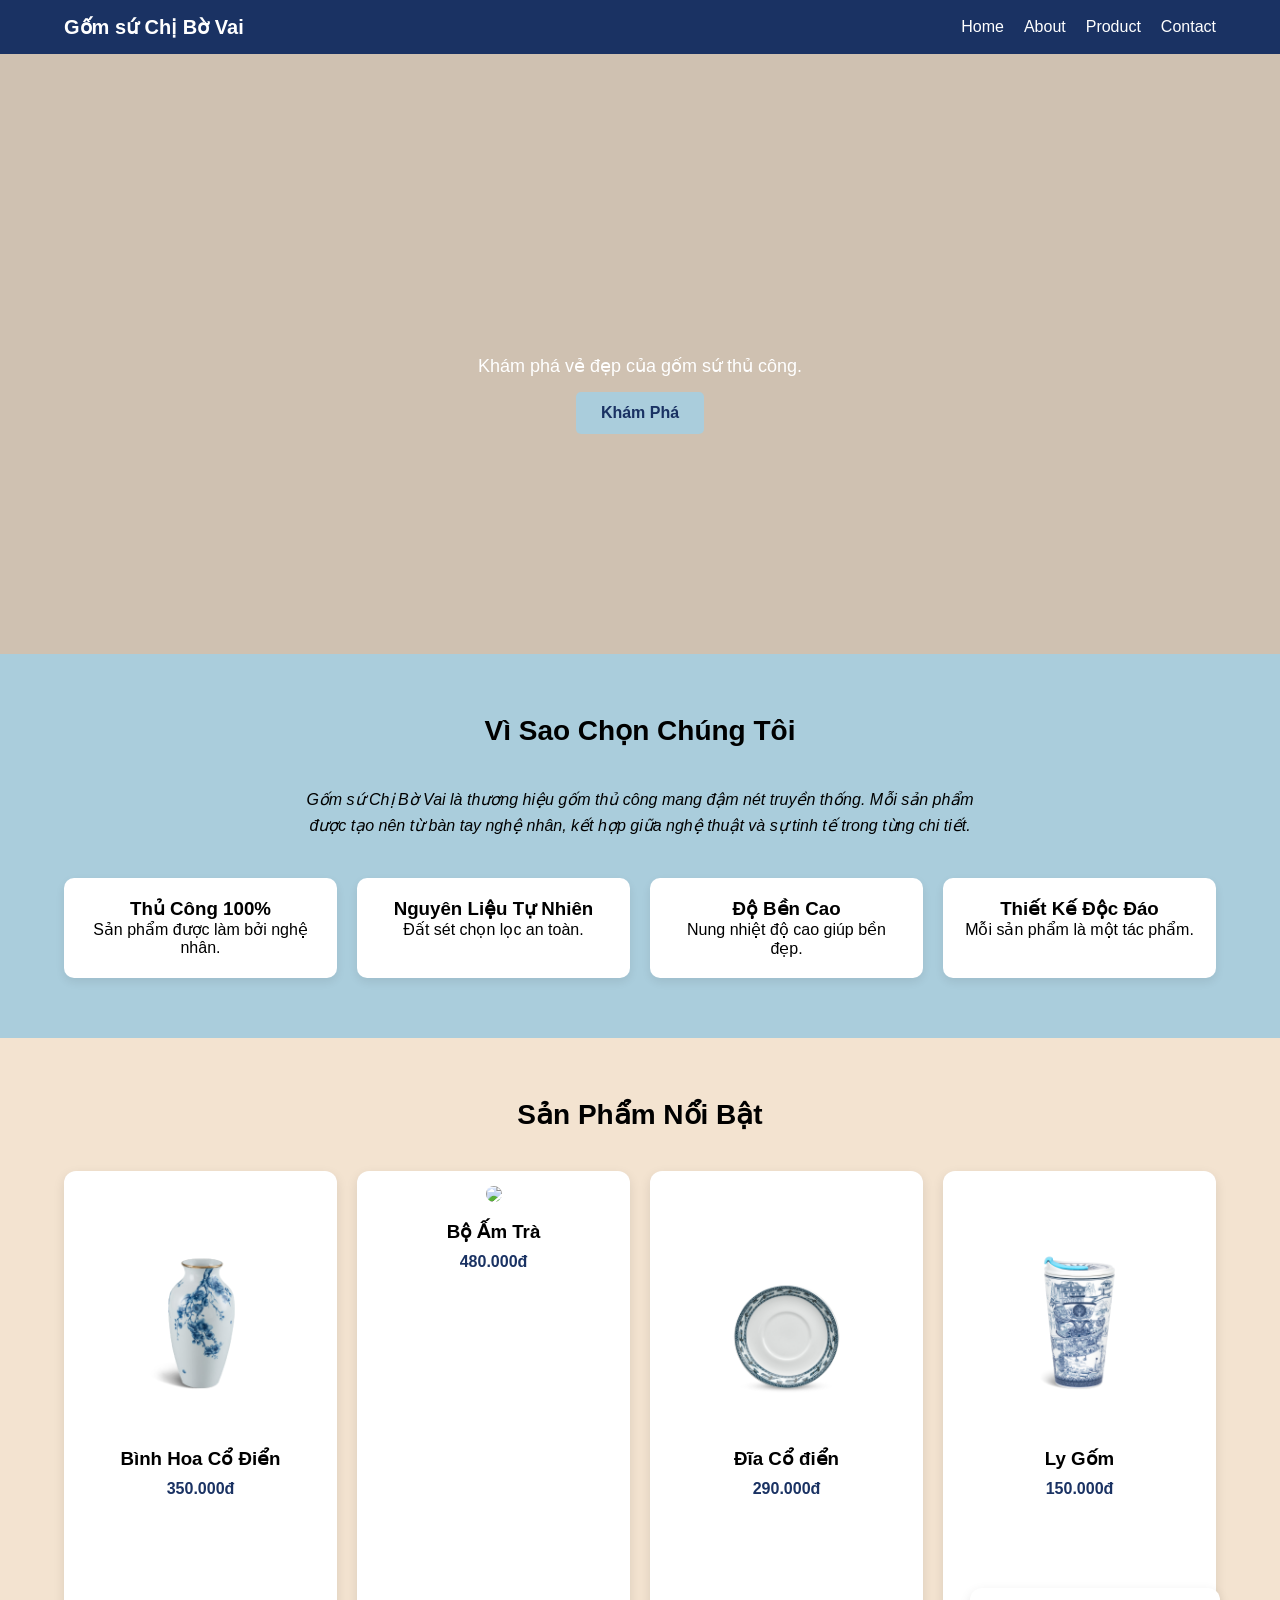
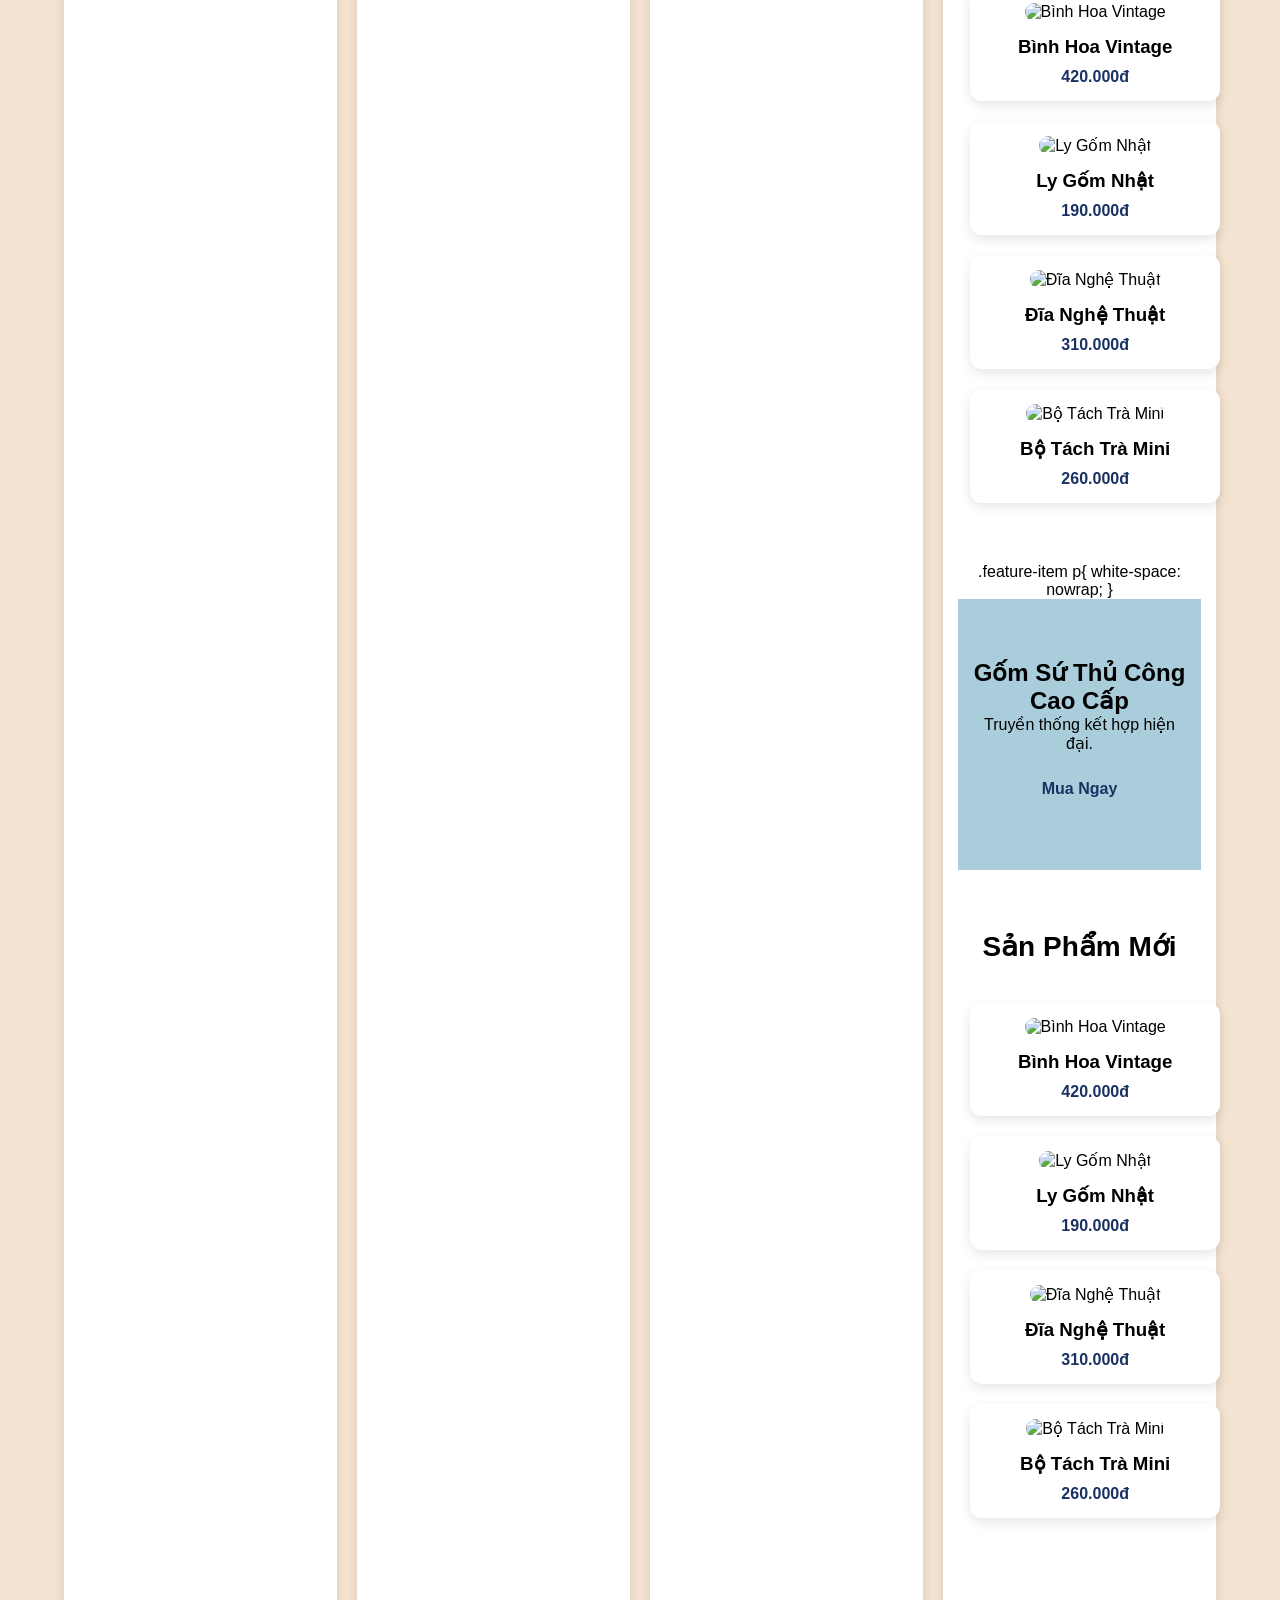
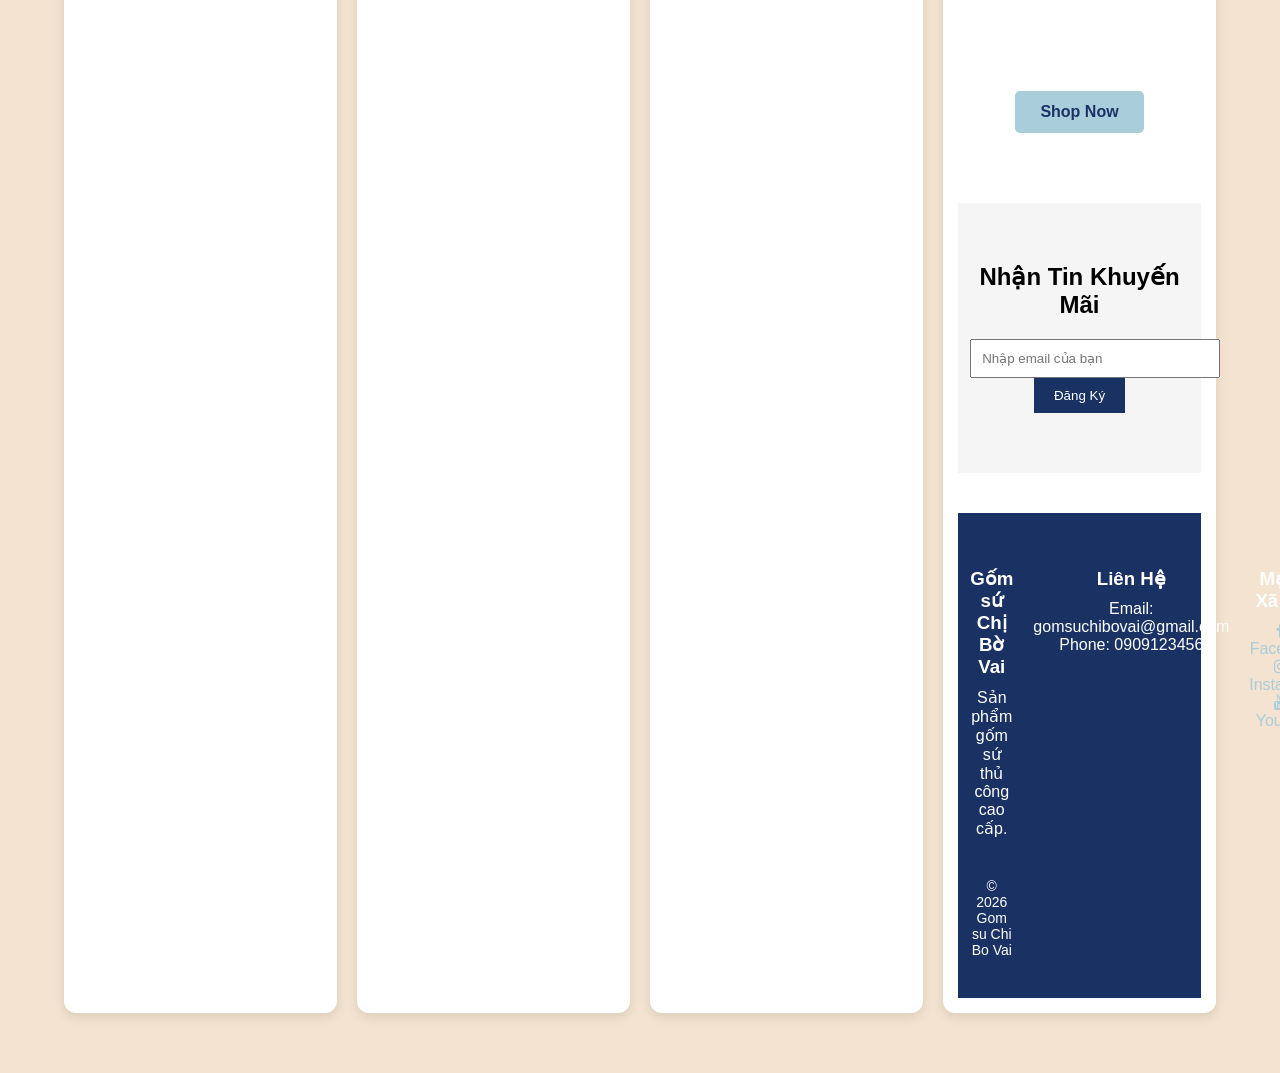
==== index.html @ f12bf24d "Update index.html" ====
<!DOCTYPE html>
<html lang="vi">
<head>
<meta charset="UTF-8">
<meta name="viewport" content="width=device-width, initial-scale=1.0">
<title>Gốm sứ Chị Bờ Vai</title>
<link rel="stylesheet" href="style.css">
<link rel="stylesheet" href="https://cdnjs.cloudflare.com/ajax/libs/font-awesome/4.7.0/css/font-awesome.min.css">
</head>

  
<body>
<header class="site-header">
  <div class="site-container">
    <div class="site-logo">Gốm sứ Chị Bờ Vai</div>

    <nav class="site-nav">
      <ul>
        <li><a href="#home">Home</a></li>
        <li><a href="#about">About</a></li>
        <li><a href="#product">Product</a></li>
        <li><a href="#contact">Contact</a></li>
      </ul>
    </nav>
  </div>
</header>


  
<section class="site-hero" id="home">
  <div class="hero-content">
    <p>Khám phá vẻ đẹp của gốm sứ thủ công.</p>
    <a href="#product" class="site-btn">Khám Phá</a>
  </div>
</section>

<section class="site-feature" id="about">
  <div class="site-container">

    <h2 class="section-title">Vì Sao Chọn Chúng Tôi</h2>

    <p class="about-desc">
      <em>Gốm sứ Chị Bờ Vai là thương hiệu gốm thủ công mang đậm nét truyền thống.
      Mỗi sản phẩm được tạo nên từ bàn tay nghệ nhân, kết hợp giữa nghệ thuật
      và sự tinh tế trong từng chi tiết.</em>
    </p>

    <div class="feature-grid">

      <div class="feature-item">
        <h3>Thủ Công 100%</h3>
        <p>Sản phẩm được làm bởi nghệ nhân.</p>
      </div>

      <div class="feature-item">
        <h3>Nguyên Liệu Tự Nhiên</h3>
        <p>Đất sét chọn lọc an toàn.</p>
      </div>

      <div class="feature-item">
        <h3>Độ Bền Cao</h3>
        <p>Nung nhiệt độ cao giúp bền đẹp.</p>
      </div>

      <div class="feature-item">
        <h3>Thiết Kế Độc Đáo</h3>
        <p>Mỗi sản phẩm là một tác phẩm.</p>
      </div>

    </div>
  </div>
</section>


<section class="site-product" id="product">
  <div class="site-container">
    <h2 class="section-title">Sản Phẩm Nổi Bật</h2>

    <div class="product-grid"> 
        <div class="product-card"> 
            <img src="bình hoa.png"> 
            <h3>Bình Hoa Cổ Điển</h3> 
            <p class="price">350.000đ</p> 

        </div> <div class="product-card"> 
            <img src="bộ ấm trà.png"> 
            <h3>Bộ Ấm Trà</h3> 
            <p class="price">480.000đ</p> 

        </div> <div class="product-card"> 
            <img src="đĩa.png"> 
            <h3>Đĩa Cổ điển</h3> 
            <p class="price">290.000đ</p> 

        </div> <div class="product-card"> 
            <img src="ly.png"> 
            <h3>Ly Gốm</h3> 
            <p class="price">150.000đ</p> 
      
          <section class="site-product" id="product">
  <div class="site-container">
    <div class="product-grid">
        <div class="product-card">
  <img src="https://product.hstatic.net/200000532849/product/156_1_471f25ca9d2e495b9f1823903673c0fa_master.png" alt="Bình Hoa Vintage">
  <h3>Bình Hoa Vintage</h3>
  <p class="price">420.000đ</p>
</div>

<div class="product-card">
  <img src="https://product.hstatic.net/200000532849/product/bo-tra-08-l-dai-cac-ifp-chi-vang-2_01084624603-sm-01_eea6c786d09c40e4915c1b976e2f3526.png?v=1773411902733" alt="Ly Gốm Nhật">
  <h3>Ly Gốm Nhật</h3>
  <p class="price">190.000đ</p>
</div>

<div class="product-card">
  <img src="https://cdn.hstatic.net/products/200000532849/ca_to_quoc_minh_long_361ec9c787cd444586390c7d6415130d.png?v=1773411978831" alt="Đĩa Nghệ Thuật">
  <h3>Đĩa Nghệ Thuật</h3>
  <p class="price">310.000đ</p>
</div>

<div class="product-card">
  <img src="https://cdn.hstatic.net/products/200000532849/693074529l-sm-01_3c138024bdba4164add9cfba0bdfc8cb_d6af9db6bde64aab99347b2d54035f32.png?v=1773412001834" alt="Bộ Tách Trà Mini">
  <h3>Bộ Tách Trà Mini</h3>
  <p class="price">260.000đ</p>
</div>
</div>
</section>

.feature-item p{
white-space: nowrap;
}


<section class="site-banner">
  <div class="site-container">
    <h2>Gốm Sứ Thủ Công Cao Cấp</h2>
    <p>Truyền thống kết hợp hiện đại.</p>
    <a href="#product" class="site-btn">Mua Ngay</a>
  </div>
</section>


<section class="site-new-product">
  <div class="site-container">
    <h2 class="section-title">Sản Phẩm Mới</h2>

    <div class="product-grid">

     <div class="product-card">
  <img src="https://product.hstatic.net/200000532849/product/156_1_471f25ca9d2e495b9f1823903673c0fa_master.png" alt="Bình Hoa Vintage">
  <h3>Bình Hoa Vintage</h3>
  <p class="price">420.000đ</p>
</div>

<div class="product-card">
  <img src="https://product.hstatic.net/200000532849/product/bo-tra-08-l-dai-cac-ifp-chi-vang-2_01084624603-sm-01_eea6c786d09c40e4915c1b976e2f3526.png?v=1773411902733" alt="Ly Gốm Nhật">
  <h3>Ly Gốm Nhật</h3>
  <p class="price">190.000đ</p>
</div>

<div class="product-card">
  <img src="https://cdn.hstatic.net/products/200000532849/ca_to_quoc_minh_long_361ec9c787cd444586390c7d6415130d.png?v=1773411978831" alt="Đĩa Nghệ Thuật">
  <h3>Đĩa Nghệ Thuật</h3>
  <p class="price">310.000đ</p>
</div>

<div class="product-card">
  <img src="https://cdn.hstatic.net/products/200000532849/693074529l-sm-01_3c138024bdba4164add9cfba0bdfc8cb_d6af9db6bde64aab99347b2d54035f32.png?v=1773412001834" alt="Bộ Tách Trà Mini">
  <h3>Bộ Tách Trà Mini</h3>
  <p class="price">260.000đ</p>
</div>
  </div>
</section>


<section class="small-banner">
  <div class="site-container">
    <h2>Summer Sale 20%</h2>
    <a href="#product" class="site-btn">Shop Now</a>
  </div>
</section>


<section class="newsletter">
  <div class="site-container">
    <h2>Nhận Tin Khuyến Mãi</h2>

    <form class="newsletter-form">
      <input type="email" placeholder="Nhập email của bạn">
      <button type="submit">Đăng Ký</button>
    </form>

  </div>
</section>


<footer class="site-footer" id="contact">

  <div class="site-container footer-grid">

    <div>
      <h3>Gốm sứ Chị Bờ Vai</h3>
      <p>Sản phẩm gốm sứ thủ công cao cấp.</p>
    </div>

    <div>
      <h3>Liên Hệ</h3>
      <p>Email: gomsuchibovai@gmail.com</p>
      <p>Phone: 0909123456</p>
    </div>

   <div>
  <h3>Mạng Xã Hội</h3>

  <p>
    <a href="https://facebook.com" target="_blank">
      <i class="fa fa-facebook"></i> Facebook
    </a>
  </p>

  <p>
    <a href="https://instagram.com" target="_blank">
      <i class="fa fa-instagram"></i> Instagram
    </a>
  </p>

  <p>
    <a href="https://youtube.com" target="_blank">
      <i class="fa fa-youtube"></i> Youtube
    </a>
  </p>

</div>
 <p class="copyright">
    © 2026 Gom su Chi Bo Vai
  </p>
  </div>


</footer>

</body>
</html>
---- style.css ----
*{
margin:0;
padding:0;
box-sizing:border-box;
font-family:Arial;
}

html{
scroll-behavior:smooth;
}

body{
background:#F3E3D0;
}

.site-container{
width:90%;
max-width:1200px;
margin:auto;
}

.site-header{
background:#1A3263;
color:white;
padding:15px 0;

position:sticky;
top:0;
z-index:1000;
width:100%;
}

.site-header .site-container{
display:flex;
justify-content:space-between;
align-items:center;
}

.site-container{
width:90%;
max-width:1200px;
margin:auto;
}

.site-logo{
font-size:20px;
font-weight:bold;
}

.site-nav ul{
list-style:none;
display:flex;
gap:20px;
}

.site-nav a{
color:white;
text-decoration:none;
transition:0.3s;
}

.site-nav a:hover{
color:#AACDDC;
}

.site-hero{
background-image: url("background.png");
background-size: cover;
background-position: center;
background-repeat: no-repeat;

min-height: 600px;

display:flex;
align-items:center;
justify-content:center;

position:relative;
text-align:center;
}

.hero-content{
max-width:2000px;
}

.hero-content{
position:relative;
z-index:2;

margin:auto;
color:white;

display:flex; 
flex-direction:column;
align-items:center;
justify-content:center;
}

.hero-content p{
font-size:18px;
margin-top:80px;
}

.site-hero::before{
content:"";
position:absolute;
top:0;
left:0;
width:100%;
height:100%;
background:rgba(0,0,0,0.15);
}

.site-btn{
display:inline-block;
padding:12px 25px;
background:#AACDDC;
color:#1A3263;
border-radius:5px;
text-decoration:none;
font-weight:bold;
margin-top:15px;
}

.site-btn:hover{
background:#1A3263;
color:white;
}

.section-title{
text-align:center;
margin-bottom:40px;
font-size:28px;
}

.about-desc{
max-width:700px;
margin:0 auto 40px;
text-align:center;
line-height:1.6;
}

.site-feature{
padding:60px 0;
background:#AACDDC;
}

.feature-grid{
display:grid;
grid-template-columns:repeat(auto-fit,minmax(220px,1fr));
gap:20px;
}

.feature-item{
background:white;
padding:20px;
border-radius:10px;
box-shadow:0 4px 10px rgba(0,0,0,0.08);
text-align:center;
}

.site-product,
.site-new-product{
padding:60px 0;
text-align:center;
}

.product-grid{
display:grid;
grid-template-columns:repeat(auto-fit,minmax(250px,1fr));
gap:20px;
margin-top:30px;
}

.product-card{
background:white;
padding:15px;
border-radius:12px;
box-shadow:0 4px 12px rgba(0,0,0,0.1);
transition:0.3s;
}

.product-card:hover{
transform:translateY(-5px);
}

.product-card img{
width:100%;
border-radius:10px;
}

.product-card h3{
margin:15px 0 10px;
}

.price{
color:#1A3263;
font-weight:bold;
}

.site-banner{
background:#AACDDC;
text-align:center;
padding:60px 0;
}

.small-banner{
background:url("https://images.unsplash.com/photo-1600585154340-be6161a56a0c") center/cover no-repeat;
color:white;
text-align:center;
padding:70px 0;
}

.newsletter{
padding:60px 0;
text-align:center;
background:#f5f5f5;
}

.newsletter-form{
margin-top:20px;
}

.newsletter-form input{
padding:10px;
width:250px;
}

.newsletter-form button{
padding:10px 20px;
background:#1A3263;
color:white;
border:none;
}

.site-footer{
background:#1A3263;
color:white;
padding:40px 0;
margin-top:40px;
}

.footer-grid{
display:grid;
grid-template-columns:repeat(3,1fr);
gap:20px;
}

.site-footer a{
color:#AACDDC;
text-decoration:none;
}

.copyright{
text-align:center;
margin-top:20px;
font-size:14px;
}

@media (max-width:768px){

.site-header .site-container{
flex-direction:column;
gap:10px;
}

.site-nav ul{
flex-direction:column;
align-items:center;
}

.feature-grid{
grid-template-columns:1fr;
}

.product-grid{
grid-template-columns:1fr;
}

.footer-grid{
grid-template-columns:1fr;
text-align:center;
}

.newsletter-form input{
width:100%;
margin-bottom:10px;
}

}

.site-footer i{
margin-right:8px;
}

.site-footer a{
color:#AACDDC;
text-decoration:none;
}

.site-footer a:hover{
color:white;
}
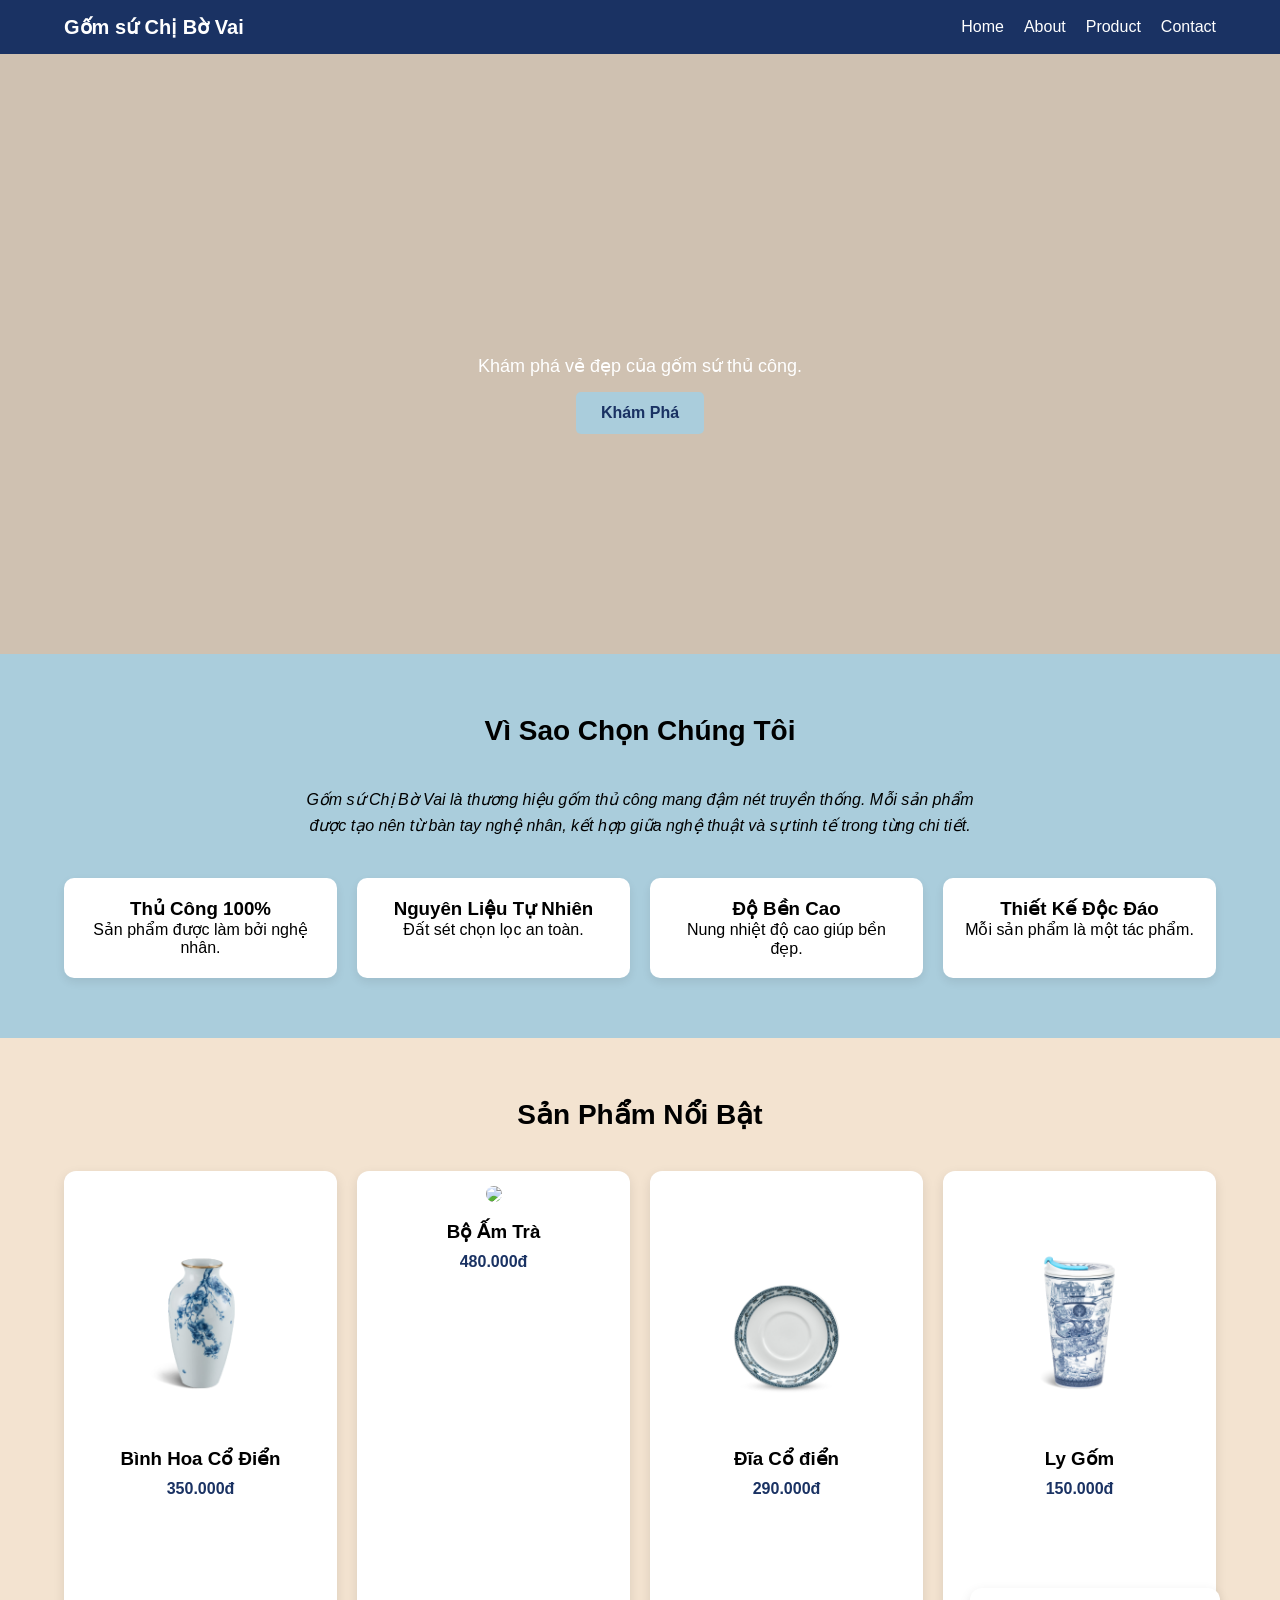
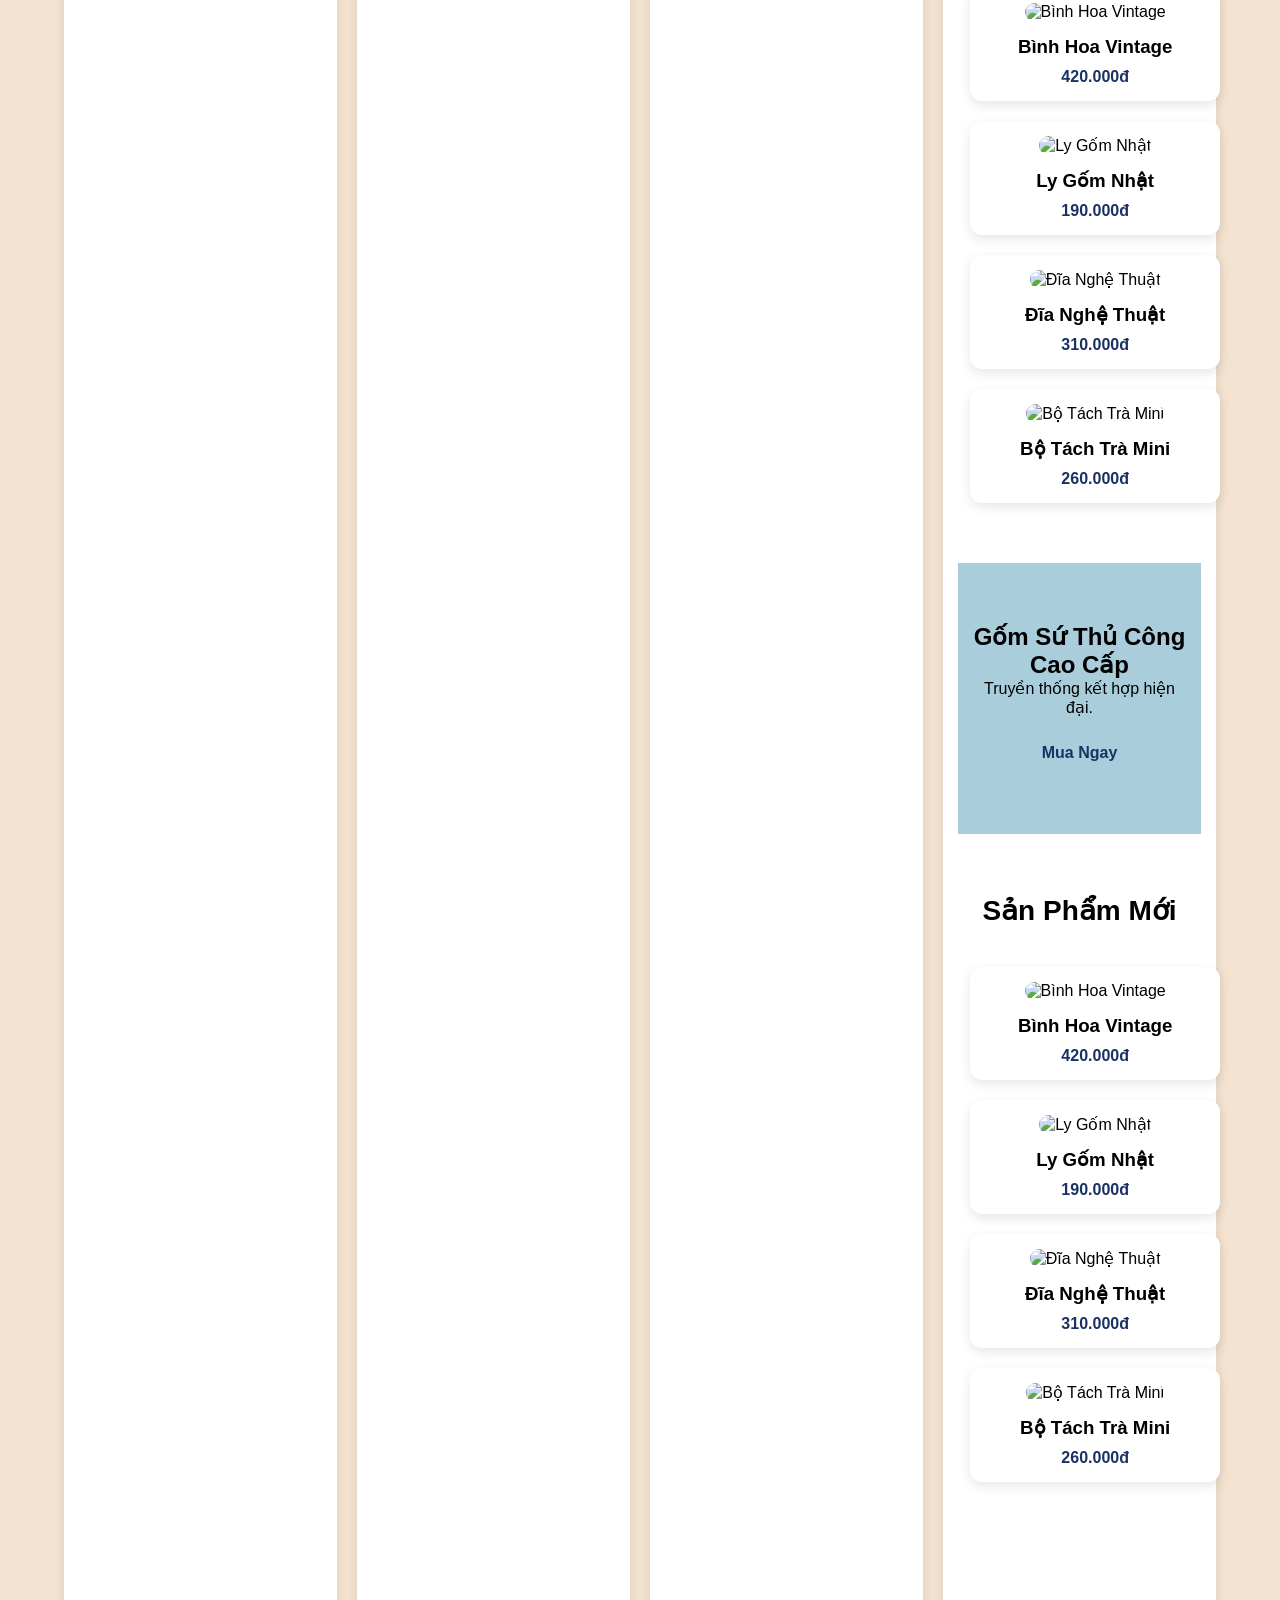
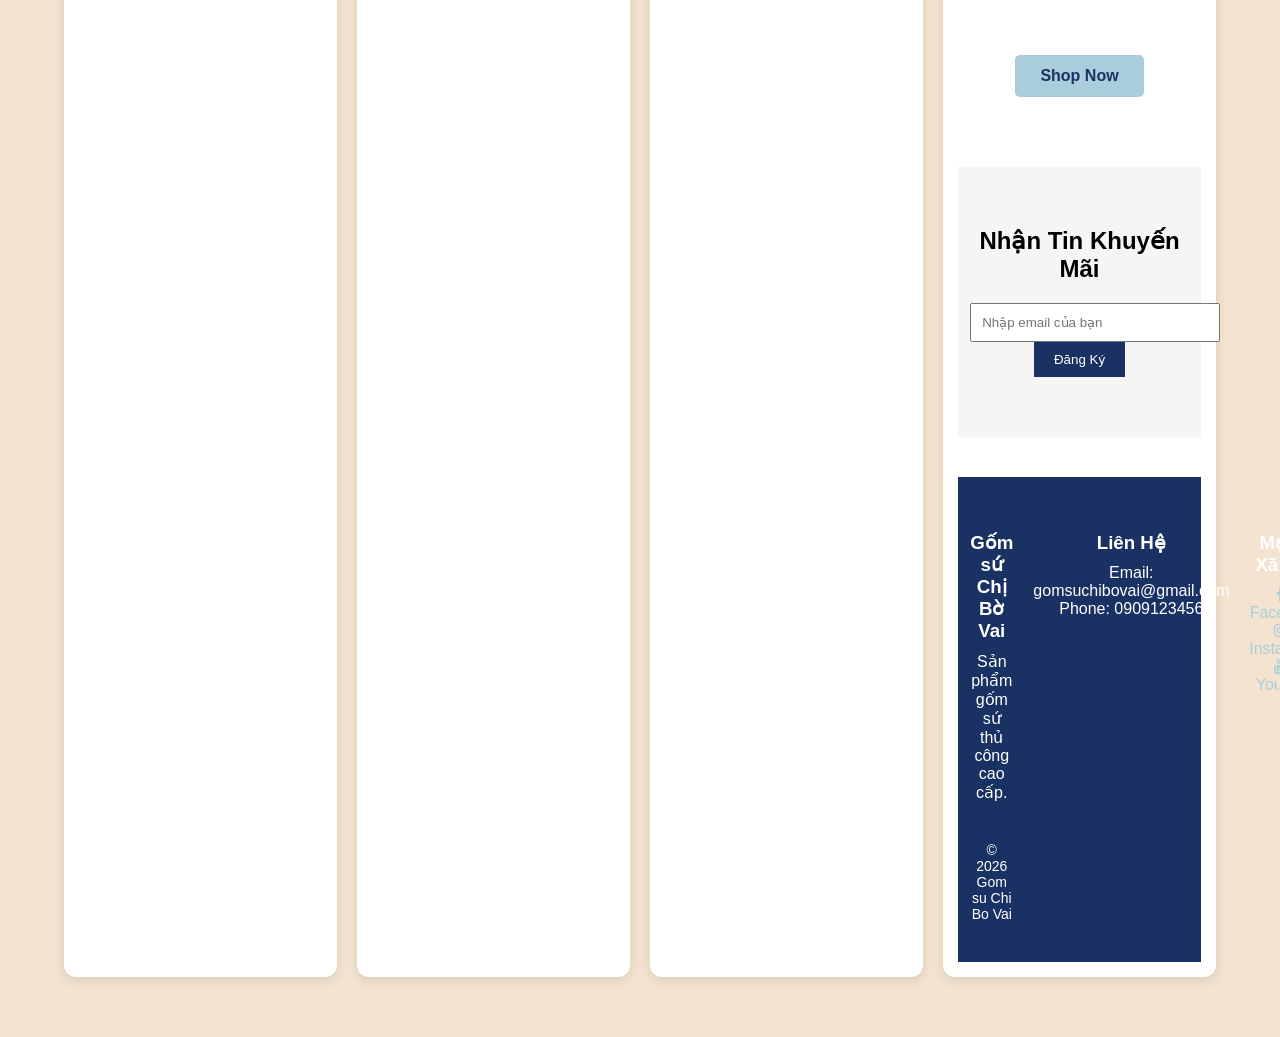
==== commit b27565a3: "Update index.html" ====
--- a/index.html
+++ b/index.html
@@ -126,10 +126,6 @@
 </div>
 </section>
 
-.feature-item p{
-white-space: nowrap;
-}
-
 
 <section class="site-banner">
   <div class="site-container">
@@ -263,3 +259,4 @@
 
 
 
+
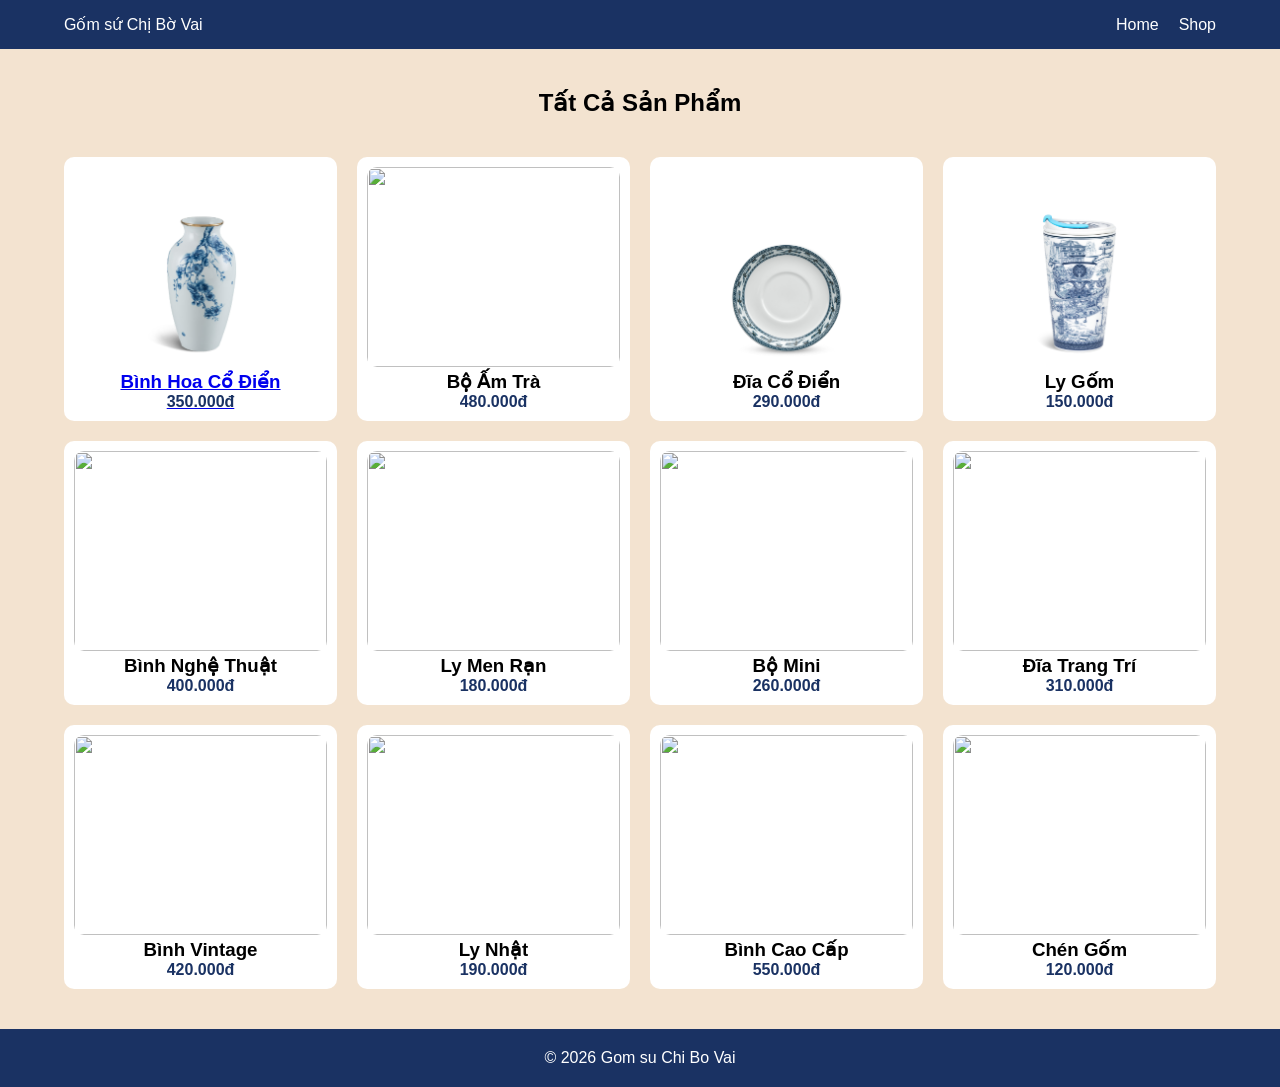
==== commit e062a9b0: "Update index.html" ====
--- a/index.html
+++ b/index.html
@@ -3,260 +3,62 @@
 <head>
 <meta charset="UTF-8">
 <meta name="viewport" content="width=device-width, initial-scale=1.0">
-<title>Gốm sứ Chị Bờ Vai</title>
+<title>Shop</title>
 <link rel="stylesheet" href="style.css">
-<link rel="stylesheet" href="https://cdnjs.cloudflare.com/ajax/libs/font-awesome/4.7.0/css/font-awesome.min.css">
 </head>
 
-  
 <body>
+
 <header class="site-header">
-  <div class="site-container">
-    <div class="site-logo">Gốm sứ Chị Bờ Vai</div>
+<div class="site-container">
+<div class="site-logo">Gốm sứ Chị Bờ Vai</div>
 
-    <nav class="site-nav">
-      <ul>
-        <li><a href="#home">Home</a></li>
-        <li><a href="#about">About</a></li>
-        <li><a href="#product">Product</a></li>
-        <li><a href="#contact">Contact</a></li>
-      </ul>
-    </nav>
-  </div>
+<nav class="site-nav">
+<ul>
+<li><a href="index.html">Home</a></li>
+<li><a href="shop.html">Shop</a></li>
+</ul>
+</nav>
+</div>
 </header>
 
+<section class="site-product">
+<div class="site-container">
 
-  
-<section class="site-hero" id="home">
-  <div class="hero-content">
-    <p>Khám phá vẻ đẹp của gốm sứ thủ công.</p>
-    <a href="#product" class="site-btn">Khám Phá</a>
-  </div>
-</section>
+<h2 class="section-title">Tất Cả Sản Phẩm</h2>
 
-<section class="site-feature" id="about">
-  <div class="site-container">
+<div class="product-grid">
 
-    <h2 class="section-title">Vì Sao Chọn Chúng Tôi</h2>
-
-    <p class="about-desc">
-      <em>Gốm sứ Chị Bờ Vai là thương hiệu gốm thủ công mang đậm nét truyền thống.
-      Mỗi sản phẩm được tạo nên từ bàn tay nghệ nhân, kết hợp giữa nghệ thuật
-      và sự tinh tế trong từng chi tiết.</em>
-    </p>
-
-    <div class="feature-grid">
-
-      <div class="feature-item">
-        <h3>Thủ Công 100%</h3>
-        <p>Sản phẩm được làm bởi nghệ nhân.</p>
-      </div>
-
-      <div class="feature-item">
-        <h3>Nguyên Liệu Tự Nhiên</h3>
-        <p>Đất sét chọn lọc an toàn.</p>
-      </div>
-
-      <div class="feature-item">
-        <h3>Độ Bền Cao</h3>
-        <p>Nung nhiệt độ cao giúp bền đẹp.</p>
-      </div>
-
-      <div class="feature-item">
-        <h3>Thiết Kế Độc Đáo</h3>
-        <p>Mỗi sản phẩm là một tác phẩm.</p>
-      </div>
-
-    </div>
-  </div>
-</section>
-
-
-<section class="site-product" id="product">
-  <div class="site-container">
-    <h2 class="section-title">Sản Phẩm Nổi Bật</h2>
-
-    <div class="product-grid"> 
-        <div class="product-card"> 
-            <img src="bình hoa.png"> 
-            <h3>Bình Hoa Cổ Điển</h3> 
-            <p class="price">350.000đ</p> 
-
-        </div> <div class="product-card"> 
-            <img src="bộ ấm trà.png"> 
-            <h3>Bộ Ấm Trà</h3> 
-            <p class="price">480.000đ</p> 
-
-        </div> <div class="product-card"> 
-            <img src="đĩa.png"> 
-            <h3>Đĩa Cổ điển</h3> 
-            <p class="price">290.000đ</p> 
-
-        </div> <div class="product-card"> 
-            <img src="ly.png"> 
-            <h3>Ly Gốm</h3> 
-            <p class="price">150.000đ</p> 
-      
-          <section class="site-product" id="product">
-  <div class="site-container">
-    <div class="product-grid">
-        <div class="product-card">
-  <img src="https://product.hstatic.net/200000532849/product/156_1_471f25ca9d2e495b9f1823903673c0fa_master.png" alt="Bình Hoa Vintage">
-  <h3>Bình Hoa Vintage</h3>
-  <p class="price">420.000đ</p>
+<!-- 12 sản phẩm -->
+<div class="product-card">
+<a href="product.html">
+<img src="bình hoa.png">
+<h3>Bình Hoa Cổ Điển</h3>
+<p class="price">350.000đ</p>
+</a>
 </div>
 
-<div class="product-card">
-  <img src="https://product.hstatic.net/200000532849/product/bo-tra-08-l-dai-cac-ifp-chi-vang-2_01084624603-sm-01_eea6c786d09c40e4915c1b976e2f3526.png?v=1773411902733" alt="Ly Gốm Nhật">
-  <h3>Ly Gốm Nhật</h3>
-  <p class="price">190.000đ</p>
-</div>
+<div class="product-card"><img src="bộ ấm trà.png"><h3>Bộ Ấm Trà</h3><p class="price">480.000đ</p></div>
+<div class="product-card"><img src="đĩa.png"><h3>Đĩa Cổ Điển</h3><p class="price">290.000đ</p></div>
+<div class="product-card"><img src="ly.png"><h3>Ly Gốm</h3><p class="price">150.000đ</p></div>
 
-<div class="product-card">
-  <img src="https://cdn.hstatic.net/products/200000532849/ca_to_quoc_minh_long_361ec9c787cd444586390c7d6415130d.png?v=1773411978831" alt="Đĩa Nghệ Thuật">
-  <h3>Đĩa Nghệ Thuật</h3>
-  <p class="price">310.000đ</p>
-</div>
+<div class="product-card"><img src="https://via.placeholder.com/300"><h3>Bình Nghệ Thuật</h3><p class="price">400.000đ</p></div>
+<div class="product-card"><img src="https://via.placeholder.com/300"><h3>Ly Men Rạn</h3><p class="price">180.000đ</p></div>
+<div class="product-card"><img src="https://via.placeholder.com/300"><h3>Bộ Mini</h3><p class="price">260.000đ</p></div>
+<div class="product-card"><img src="https://via.placeholder.com/300"><h3>Đĩa Trang Trí</h3><p class="price">310.000đ</p></div>
 
-<div class="product-card">
-  <img src="https://cdn.hstatic.net/products/200000532849/693074529l-sm-01_3c138024bdba4164add9cfba0bdfc8cb_d6af9db6bde64aab99347b2d54035f32.png?v=1773412001834" alt="Bộ Tách Trà Mini">
-  <h3>Bộ Tách Trà Mini</h3>
-  <p class="price">260.000đ</p>
+<div class="product-card"><img src="https://via.placeholder.com/300"><h3>Bình Vintage</h3><p class="price">420.000đ</p></div>
+<div class="product-card"><img src="https://via.placeholder.com/300"><h3>Ly Nhật</h3><p class="price">190.000đ</p></div>
+<div class="product-card"><img src="https://via.placeholder.com/300"><h3>Bình Cao Cấp</h3><p class="price">550.000đ</p></div>
+<div class="product-card"><img src="https://via.placeholder.com/300"><h3>Chén Gốm</h3><p class="price">120.000đ</p></div>
+
 </div>
 </div>
 </section>
 
-
-<section class="site-banner">
-  <div class="site-container">
-    <h2>Gốm Sứ Thủ Công Cao Cấp</h2>
-    <p>Truyền thống kết hợp hiện đại.</p>
-    <a href="#product" class="site-btn">Mua Ngay</a>
-  </div>
-</section>
-
-
-<section class="site-new-product">
-  <div class="site-container">
-    <h2 class="section-title">Sản Phẩm Mới</h2>
-
-    <div class="product-grid">
-
-     <div class="product-card">
-  <img src="https://product.hstatic.net/200000532849/product/156_1_471f25ca9d2e495b9f1823903673c0fa_master.png" alt="Bình Hoa Vintage">
-  <h3>Bình Hoa Vintage</h3>
-  <p class="price">420.000đ</p>
-</div>
-
-<div class="product-card">
-  <img src="https://product.hstatic.net/200000532849/product/bo-tra-08-l-dai-cac-ifp-chi-vang-2_01084624603-sm-01_eea6c786d09c40e4915c1b976e2f3526.png?v=1773411902733" alt="Ly Gốm Nhật">
-  <h3>Ly Gốm Nhật</h3>
-  <p class="price">190.000đ</p>
-</div>
-
-<div class="product-card">
-  <img src="https://cdn.hstatic.net/products/200000532849/ca_to_quoc_minh_long_361ec9c787cd444586390c7d6415130d.png?v=1773411978831" alt="Đĩa Nghệ Thuật">
-  <h3>Đĩa Nghệ Thuật</h3>
-  <p class="price">310.000đ</p>
-</div>
-
-<div class="product-card">
-  <img src="https://cdn.hstatic.net/products/200000532849/693074529l-sm-01_3c138024bdba4164add9cfba0bdfc8cb_d6af9db6bde64aab99347b2d54035f32.png?v=1773412001834" alt="Bộ Tách Trà Mini">
-  <h3>Bộ Tách Trà Mini</h3>
-  <p class="price">260.000đ</p>
-</div>
-  </div>
-</section>
-
-
-<section class="small-banner">
-  <div class="site-container">
-    <h2>Summer Sale 20%</h2>
-    <a href="#product" class="site-btn">Shop Now</a>
-  </div>
-</section>
-
-
-<section class="newsletter">
-  <div class="site-container">
-    <h2>Nhận Tin Khuyến Mãi</h2>
-
-    <form class="newsletter-form">
-      <input type="email" placeholder="Nhập email của bạn">
-      <button type="submit">Đăng Ký</button>
-    </form>
-
-  </div>
-</section>
-
-
-<footer class="site-footer" id="contact">
-
-  <div class="site-container footer-grid">
-
-    <div>
-      <h3>Gốm sứ Chị Bờ Vai</h3>
-      <p>Sản phẩm gốm sứ thủ công cao cấp.</p>
-    </div>
-
-    <div>
-      <h3>Liên Hệ</h3>
-      <p>Email: gomsuchibovai@gmail.com</p>
-      <p>Phone: 0909123456</p>
-    </div>
-
-   <div>
-  <h3>Mạng Xã Hội</h3>
-
-  <p>
-    <a href="https://facebook.com" target="_blank">
-      <i class="fa fa-facebook"></i> Facebook
-    </a>
-  </p>
-
-  <p>
-    <a href="https://instagram.com" target="_blank">
-      <i class="fa fa-instagram"></i> Instagram
-    </a>
-  </p>
-
-  <p>
-    <a href="https://youtube.com" target="_blank">
-      <i class="fa fa-youtube"></i> Youtube
-    </a>
-  </p>
-
-</div>
- <p class="copyright">
-    © 2026 Gom su Chi Bo Vai
-  </p>
-  </div>
-
-
+<footer class="site-footer">
+<p>© 2026 Gom su Chi Bo Vai</p>
 </footer>
 
 </body>
 </html>
-
-
-
-
-
-
-
-
-
-
-
-
-
-
-
-
-
-
-
-
-
-
-
--- a/style.css
+++ b/style.css
@@ -19,32 +19,20 @@
 margin:auto;
 }
 
+
 .site-header{
 background:#1A3263;
 color:white;
 padding:15px 0;
-
 position:sticky;
 top:0;
 z-index:1000;
-width:100%;
 }
 
 .site-header .site-container{
 display:flex;
 justify-content:space-between;
 align-items:center;
-}
-
-.site-container{
-width:90%;
-max-width:1200px;
-margin:auto;
-}
-
-.site-logo{
-font-size:20px;
-font-weight:bold;
 }
 
 .site-nav ul{
@@ -56,127 +44,48 @@
 .site-nav a{
 color:white;
 text-decoration:none;
-transition:0.3s;
 }
 
-.site-nav a:hover{
-color:#AACDDC;
-}
 
 .site-hero{
-background-image: url("background.png");
-background-size: cover;
-background-position: center;
-background-repeat: no-repeat;
-
-min-height: 600px;
-
+background:url("https://images.unsplash.com/photo-1600585154340-be6161a56a0c") center/cover;
+height:500px;
 display:flex;
+justify-content:center;
 align-items:center;
-justify-content:center;
-
-position:relative;
 text-align:center;
-}
-
-.hero-content{
-max-width:2000px;
-}
-
-.hero-content{
-position:relative;
-z-index:2;
-
-margin:auto;
 color:white;
-
-display:flex; 
-flex-direction:column;
-align-items:center;
-justify-content:center;
-}
-
-.hero-content p{
-font-size:18px;
-margin-top:80px;
-}
-
-.site-hero::before{
-content:"";
-position:absolute;
-top:0;
-left:0;
-width:100%;
-height:100%;
-background:rgba(0,0,0,0.15);
 }
 
 .site-btn{
-display:inline-block;
-padding:12px 25px;
+padding:10px 20px;
 background:#AACDDC;
 color:#1A3263;
+text-decoration:none;
 border-radius:5px;
-text-decoration:none;
-font-weight:bold;
-margin-top:15px;
+display:inline-block;
+margin-top:10px;
 }
 
-.site-btn:hover{
-background:#1A3263;
-color:white;
-}
 
 .section-title{
 text-align:center;
-margin-bottom:40px;
-font-size:28px;
+margin:40px 0;
 }
 
-.about-desc{
-max-width:700px;
-margin:0 auto 40px;
-text-align:center;
-line-height:1.6;
-}
 
-.site-feature{
-padding:60px 0;
-background:#AACDDC;
-}
-
-.feature-grid{
+.product-grid{
 display:grid;
 grid-template-columns:repeat(auto-fit,minmax(220px,1fr));
 gap:20px;
 }
 
-.feature-item{
-background:white;
-padding:20px;
-border-radius:10px;
-box-shadow:0 4px 10px rgba(0,0,0,0.08);
-text-align:center;
-}
-
-.site-product,
-.site-new-product{
-padding:60px 0;
-text-align:center;
-}
-
-.product-grid{
-display:grid;
-grid-template-columns:repeat(auto-fit,minmax(250px,1fr));
-gap:20px;
-margin-top:30px;
-}
-
 .product-card{
 background:white;
-padding:15px;
-border-radius:12px;
-box-shadow:0 4px 12px rgba(0,0,0,0.1);
+padding:10px;
+border-radius:10px;
+text-align:center;
+cursor:pointer;
 transition:0.3s;
 }
 
@@ -186,11 +95,9 @@
 
 .product-card img{
 width:100%;
+height:200px;
+object-fit:cover;
 border-radius:10px;
-}
-
-.product-card h3{
-margin:15px 0 10px;
 }
 
 .price{
@@ -198,144 +105,34 @@
 font-weight:bold;
 }
 
-.site-banner{
-background:#AACDDC;
-text-align:center;
-padding:60px 0;
+
+.product-detail{
+padding:50px 0;
+display:none;
 }
 
-.small-banner{
-background:url("https://images.unsplash.com/photo-1600585154340-be6161a56a0c") center/cover no-repeat;
-color:white;
-text-align:center;
-padding:70px 0;
+.detail-grid{
+display:grid;
+grid-template-columns:1fr 1fr;
+gap:30px;
 }
 
-.newsletter{
-padding:60px 0;
-text-align:center;
-background:#f5f5f5;
+.detail-img{
+width:100%;
+border-radius:10px;
 }
 
-.newsletter-form{
-margin-top:20px;
-}
-
-.newsletter-form input{
-padding:10px;
-width:250px;
-}
-
-.newsletter-form button{
-padding:10px 20px;
-background:#1A3263;
-color:white;
-border:none;
-}
 
 .site-footer{
 background:#1A3263;
 color:white;
-padding:40px 0;
+text-align:center;
+padding:20px;
 margin-top:40px;
 }
 
-.footer-grid{
-display:grid;
-grid-template-columns:repeat(3,1fr);
-gap:20px;
-}
-
-.site-footer a{
-color:#AACDDC;
-text-decoration:none;
-}
-
-.copyright{
-text-align:center;
-margin-top:20px;
-font-size:14px;
-}
-
-@media (max-width:768px){
-
-.site-header .site-container{
-flex-direction:column;
-gap:10px;
-}
-
-.site-nav ul{
-flex-direction:column;
-align-items:center;
-}
-
-.feature-grid{
+@media(max-width:768px){
+.detail-grid{
 grid-template-columns:1fr;
 }
-
-.product-grid{
-grid-template-columns:1fr;
 }
-
-.footer-grid{
-grid-template-columns:1fr;
-text-align:center;
-}
-
-.newsletter-form input{
-width:100%;
-margin-bottom:10px;
-}
-
-}
-
-.site-footer i{
-margin-right:8px;
-}
-
-.site-footer a{
-color:#AACDDC;
-text-decoration:none;
-}
-
-.site-footer a:hover{
-color:white;
-}
-
-
-
-
-
-
-
-
-
-
-
-
-
-
-
-
-
-
-
-
-
-
-
-
-
-
-
-
-
-
-
-
-
-
-
-
-
-
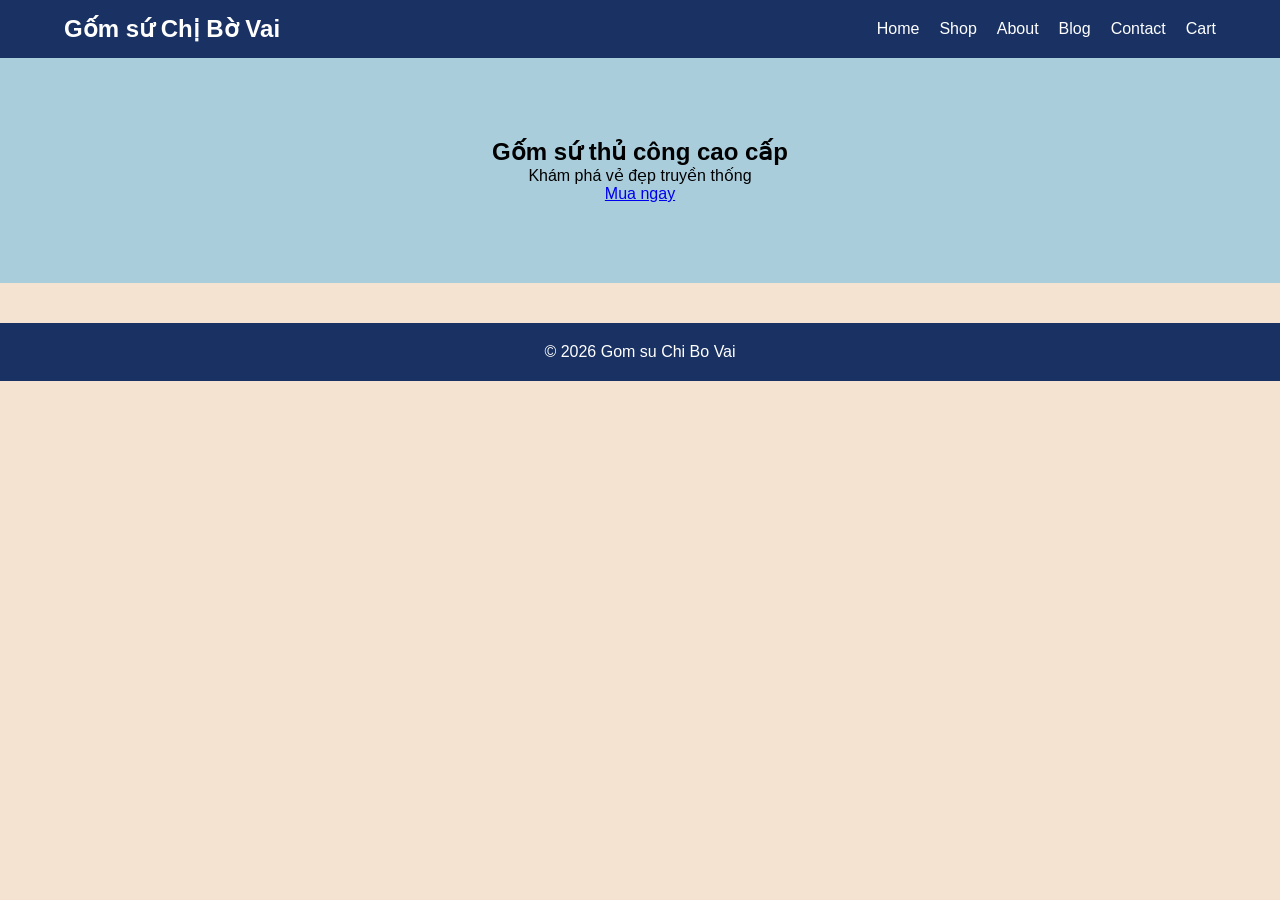
==== commit 413671fe: "Update index.html" ====
--- a/index.html
+++ b/index.html
@@ -3,7 +3,7 @@
 <head>
 <meta charset="UTF-8">
 <meta name="viewport" content="width=device-width, initial-scale=1.0">
-<title>Shop</title>
+<title>Home</title>
 <link rel="stylesheet" href="style.css">
 </head>
 
@@ -11,49 +11,24 @@
 
 <header class="site-header">
 <div class="site-container">
-<div class="site-logo">Gốm sứ Chị Bờ Vai</div>
-
+<h2>Gốm sứ Chị Bờ Vai</h2>
 <nav class="site-nav">
 <ul>
 <li><a href="index.html">Home</a></li>
 <li><a href="shop.html">Shop</a></li>
+<li><a href="about.html">About</a></li>
+<li><a href="blog.html">Blog</a></li>
+<li><a href="contact.html">Contact</a></li>
+<li><a href="cart.html">Cart</a></li>
 </ul>
 </nav>
 </div>
 </header>
 
-<section class="site-product">
-<div class="site-container">
-
-<h2 class="section-title">Tất Cả Sản Phẩm</h2>
-
-<div class="product-grid">
-
-<!-- 12 sản phẩm -->
-<div class="product-card">
-<a href="product.html">
-<img src="bình hoa.png">
-<h3>Bình Hoa Cổ Điển</h3>
-<p class="price">350.000đ</p>
-</a>
-</div>
-
-<div class="product-card"><img src="bộ ấm trà.png"><h3>Bộ Ấm Trà</h3><p class="price">480.000đ</p></div>
-<div class="product-card"><img src="đĩa.png"><h3>Đĩa Cổ Điển</h3><p class="price">290.000đ</p></div>
-<div class="product-card"><img src="ly.png"><h3>Ly Gốm</h3><p class="price">150.000đ</p></div>
-
-<div class="product-card"><img src="https://via.placeholder.com/300"><h3>Bình Nghệ Thuật</h3><p class="price">400.000đ</p></div>
-<div class="product-card"><img src="https://via.placeholder.com/300"><h3>Ly Men Rạn</h3><p class="price">180.000đ</p></div>
-<div class="product-card"><img src="https://via.placeholder.com/300"><h3>Bộ Mini</h3><p class="price">260.000đ</p></div>
-<div class="product-card"><img src="https://via.placeholder.com/300"><h3>Đĩa Trang Trí</h3><p class="price">310.000đ</p></div>
-
-<div class="product-card"><img src="https://via.placeholder.com/300"><h3>Bình Vintage</h3><p class="price">420.000đ</p></div>
-<div class="product-card"><img src="https://via.placeholder.com/300"><h3>Ly Nhật</h3><p class="price">190.000đ</p></div>
-<div class="product-card"><img src="https://via.placeholder.com/300"><h3>Bình Cao Cấp</h3><p class="price">550.000đ</p></div>
-<div class="product-card"><img src="https://via.placeholder.com/300"><h3>Chén Gốm</h3><p class="price">120.000đ</p></div>
-
-</div>
-</div>
+<section class="site-hero">
+<h1>Gốm sứ thủ công cao cấp</h1>
+<p>Khám phá vẻ đẹp truyền thống</p>
+<a href="shop.html">Mua ngay</a>
 </section>
 
 <footer class="site-footer">
--- a/style.css
+++ b/style.css
@@ -3,10 +3,6 @@
 padding:0;
 box-sizing:border-box;
 font-family:Arial;
-}
-
-html{
-scroll-behavior:smooth;
 }
 
 body{
@@ -24,9 +20,6 @@
 background:#1A3263;
 color:white;
 padding:15px 0;
-position:sticky;
-top:0;
-z-index:1000;
 }
 
 .site-header .site-container{
@@ -36,9 +29,9 @@
 }
 
 .site-nav ul{
-list-style:none;
 display:flex;
 gap:20px;
+list-style:none;
 }
 
 .site-nav a{
@@ -48,29 +41,9 @@
 
 
 .site-hero{
-background:url("https://images.unsplash.com/photo-1600585154340-be6161a56a0c") center/cover;
-height:500px;
-display:flex;
-justify-content:center;
-align-items:center;
 text-align:center;
-color:white;
-}
-
-.site-btn{
-padding:10px 20px;
+padding:80px 20px;
 background:#AACDDC;
-color:#1A3263;
-text-decoration:none;
-border-radius:5px;
-display:inline-block;
-margin-top:10px;
-}
-
-
-.section-title{
-text-align:center;
-margin:40px 0;
 }
 
 
@@ -78,14 +51,14 @@
 display:grid;
 grid-template-columns:repeat(auto-fit,minmax(220px,1fr));
 gap:20px;
+padding:40px 0;
 }
 
 .product-card{
 background:white;
-padding:10px;
+padding:15px;
 border-radius:10px;
 text-align:center;
-cursor:pointer;
 transition:0.3s;
 }
 
@@ -97,7 +70,11 @@
 width:100%;
 height:200px;
 object-fit:cover;
-border-radius:10px;
+}
+
+.product-card a{
+text-decoration:none;
+color:black;
 }
 
 .price{
@@ -106,20 +83,27 @@
 }
 
 
-.product-detail{
-padding:50px 0;
-display:none;
-}
-
 .detail-grid{
 display:grid;
 grid-template-columns:1fr 1fr;
-gap:30px;
+gap:40px;
+padding:40px 0;
 }
 
 .detail-img{
 width:100%;
-border-radius:10px;
+}
+
+
+form{
+display:flex;
+flex-direction:column;
+gap:10px;
+padding:40px;
+}
+
+input,textarea{
+padding:10px;
 }
 
 
@@ -131,8 +115,24 @@
 margin-top:40px;
 }
 
+.footer-grid{
+display:grid;
+grid-template-columns:repeat(3,1fr);
+gap:20px;
+}
+
+
 @media(max-width:768px){
+.site-header .site-container{
+flex-direction:column;
+}
+.product-grid{
+grid-template-columns:1fr;
+}
 .detail-grid{
 grid-template-columns:1fr;
 }
+.footer-grid{
+grid-template-columns:1fr;
 }
+}
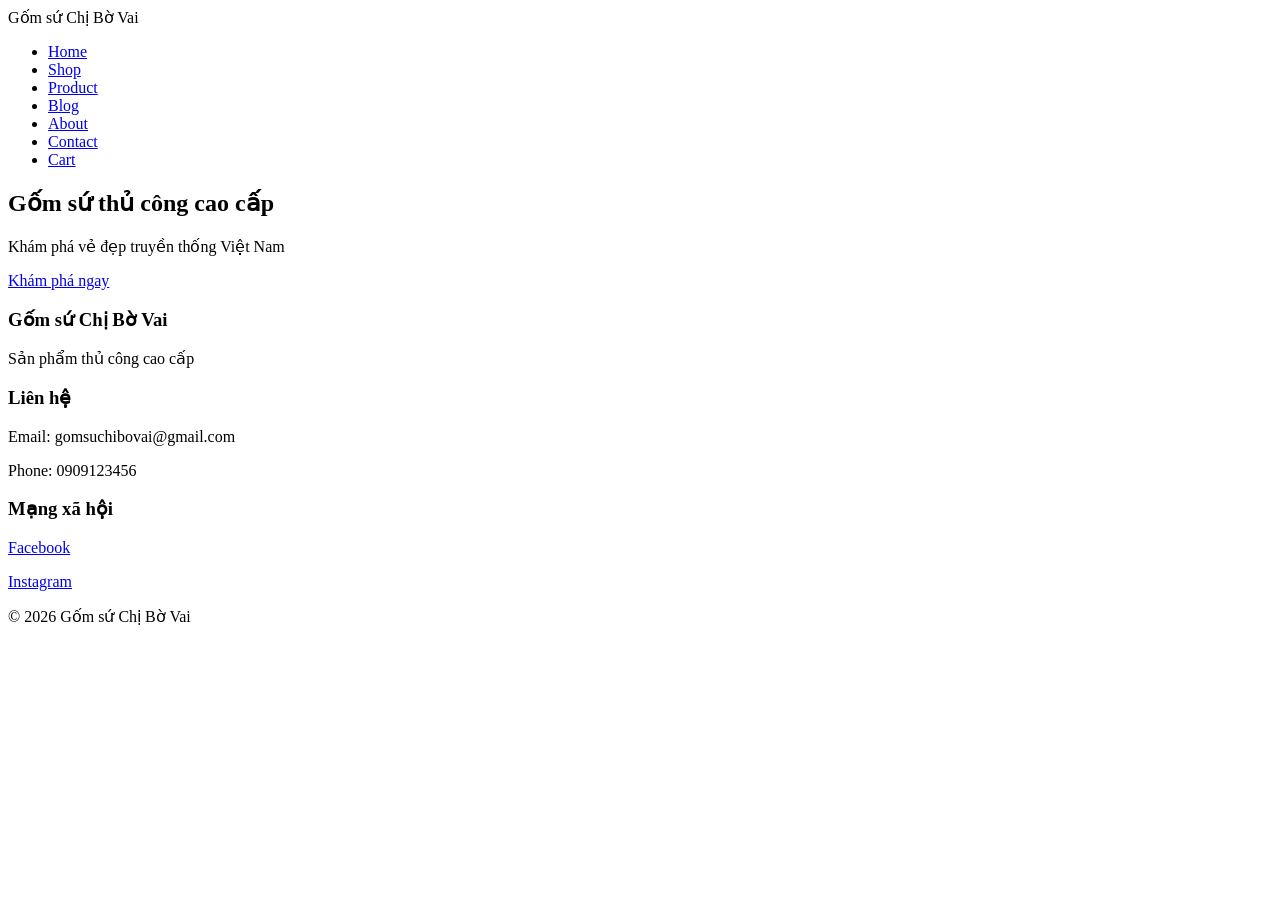
==== commit 07976f21: "Update index.html" ====
--- a/index.html
+++ b/index.html
@@ -1,38 +1,71 @@
 <!DOCTYPE html>
 <html lang="vi">
 <head>
-<meta charset="UTF-8">
-<meta name="viewport" content="width=device-width, initial-scale=1.0">
-<title>Home</title>
-<link rel="stylesheet" href="style.css">
+    <meta charset="UTF-8">
+    <meta name="viewport" content="width=device-width, initial-scale=1.0">
+    <title>Gốm sứ Chị Bờ Vai</title>
+
+
+    <link rel="stylesheet" href="assets/css/main.css">
+    <link rel="stylesheet" href="assets/css/responsive.css">
 </head>
 
 <body>
 
+
 <header class="site-header">
-<div class="site-container">
-<h2>Gốm sứ Chị Bờ Vai</h2>
-<nav class="site-nav">
-<ul>
-<li><a href="index.html">Home</a></li>
-<li><a href="shop.html">Shop</a></li>
-<li><a href="about.html">About</a></li>
-<li><a href="blog.html">Blog</a></li>
-<li><a href="contact.html">Contact</a></li>
-<li><a href="cart.html">Cart</a></li>
-</ul>
-</nav>
-</div>
+    <div class="container header-flex">
+
+        <div class="logo">Gốm sứ Chị Bờ Vai</div>
+
+        <nav class="navbar">
+            <ul class="nav-menu">
+                <li><a href="index.html">Home</a></li>
+                <li><a href="shop.html">Shop</a></li>
+                <li><a href="product.html">Product</a></li>
+                <li><a href="blog.html">Blog</a></li>
+                <li><a href="about.html">About</a></li>
+                <li><a href="contact.html">Contact</a></li>
+                <li><a href="cart.html">Cart</a></li>
+            </ul>
+        </nav>
+
+    </div>
 </header>
 
-<section class="site-hero">
-<h1>Gốm sứ thủ công cao cấp</h1>
-<p>Khám phá vẻ đẹp truyền thống</p>
-<a href="shop.html">Mua ngay</a>
+
+<section class="hero">
+    <div class="hero-content">
+        <h1>Gốm sứ thủ công cao cấp</h1>
+        <p>Khám phá vẻ đẹp truyền thống Việt Nam</p>
+        <a href="shop.html" class="btn">Khám phá ngay</a>
+    </div>
 </section>
 
+
 <footer class="site-footer">
-<p>© 2026 Gom su Chi Bo Vai</p>
+    <div class="container footer-grid">
+
+        <div>
+            <h3>Gốm sứ Chị Bờ Vai</h3>
+            <p>Sản phẩm thủ công cao cấp</p>
+        </div>
+
+        <div>
+            <h3>Liên hệ</h3>
+            <p>Email: gomsuchibovai@gmail.com</p>
+            <p>Phone: 0909123456</p>
+        </div>
+
+        <div>
+            <h3>Mạng xã hội</h3>
+            <p><a href="#">Facebook</a></p>
+            <p><a href="#">Instagram</a></p>
+        </div>
+
+    </div>
+
+    <p class="copyright">© 2026 Gốm sứ Chị Bờ Vai</p>
 </footer>
 
 </body>
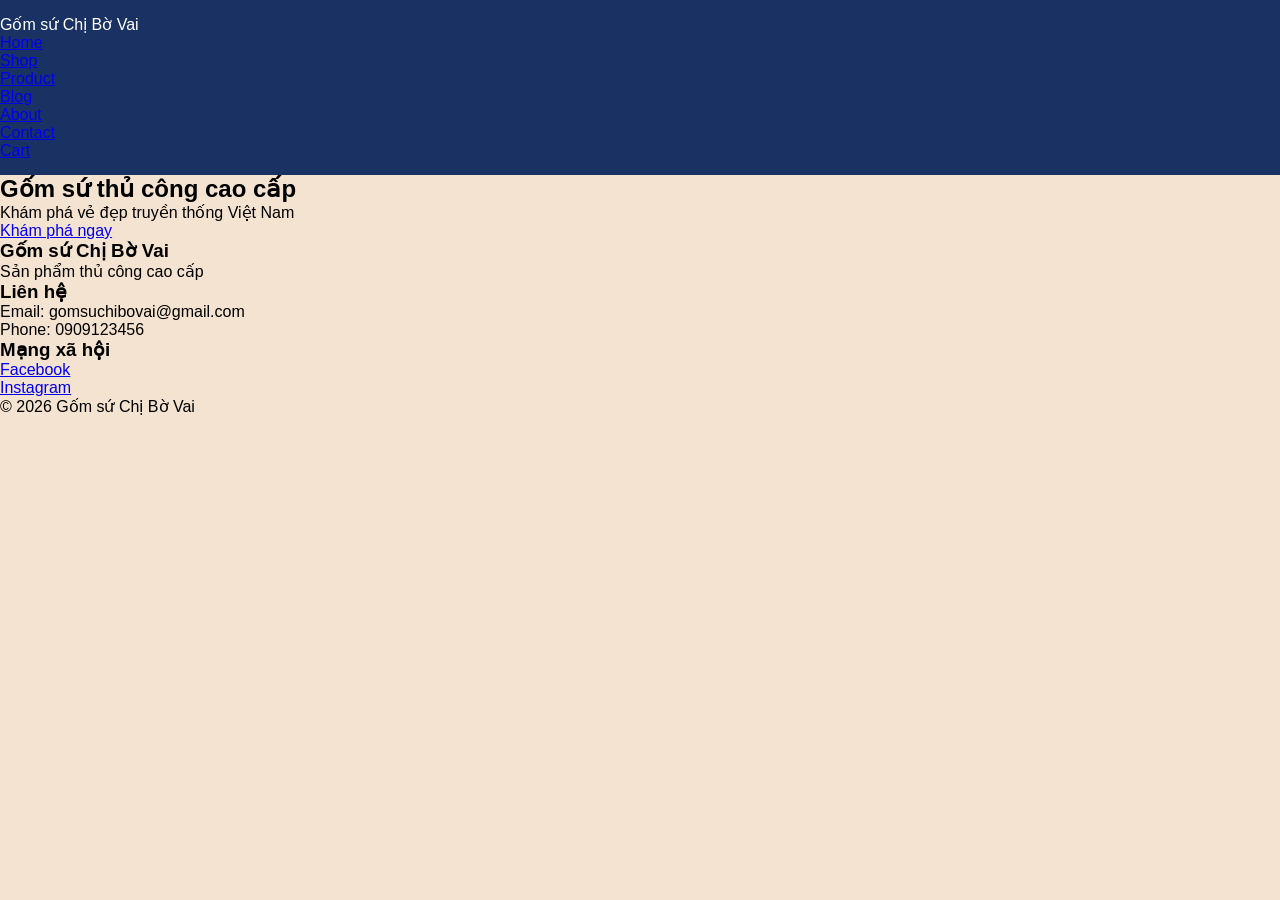
==== commit b8799452: "Update index.html" ====
--- a/index.html
+++ b/index.html
@@ -6,7 +6,7 @@
     <title>Gốm sứ Chị Bờ Vai</title>
 
 
-    <link rel="stylesheet" href="assets/css/main.css">
+    <link rel="stylesheet" href="style.css">
     <link rel="stylesheet" href="assets/css/responsive.css">
 </head>
 
--- a/style.css
+++ b/style.css
@@ -0,0 +1,169 @@
+*{
+margin:0;
+padding:0;
+box-sizing:border-box;
+font-family:Arial;
+}
+
+body{
+background:#F3E3D0;
+}
+
+/* CONTAINER */
+.site-container{
+width:90%;
+max-width:1200px;
+margin:auto;
+}
+
+/* HEADER */
+.site-header{
+background:#1A3263;
+color:white;
+padding:15px 0;
+}
+
+.site-header .site-container{
+display:flex;
+justify-content:space-between;
+align-items:center;
+}
+
+.site-logo{
+font-weight:bold;
+font-size:20px;
+}
+
+.site-nav ul{
+display:flex;
+gap:20px;
+list-style:none;
+}
+
+.site-nav a{
+color:white;
+text-decoration:none;
+}
+
+/* HERO (FIX HOÀN TOÀN) */
+.site-hero{
+.site-hero{
+background: url("https://raw.githubusercontent.com/minhhuong0212/2526_GK2_12F2_Ch-b-vai/main/background.png") center/contain no-repeat;
+min-height:500px;
+display:flex;
+align-items:center;
+justify-content:center;
+text-align:center;
+color:white;
+padding:0;
+}
+
+/* TEXT TRÊN HERO */
+.hero-content h1{
+font-size:36px;
+margin-bottom:10px;
+}
+
+.hero-content p{
+margin-bottom:15px;
+}
+
+.site-btn{
+padding:10px 20px;
+background:#AACDDC;
+color:#1A3263;
+text-decoration:none;
+border-radius:5px;
+}
+
+
+.product-grid{
+display:grid;
+grid-template-columns:repeat(auto-fit,minmax(220px,1fr));
+gap:20px;
+padding:40px 0;
+}
+
+.product-card{
+background:white;
+padding:15px;
+border-radius:10px;
+text-align:center;
+}
+
+.product-card img{
+width:100%;
+height:200px;
+object-fit:cover;
+}
+
+.product-card a{
+text-decoration:none;
+color:black;
+}
+
+.price{
+color:#1A3263;
+font-weight:bold;
+}
+
+/* PRODUCT DETAIL */
+.product-detail{
+padding:60px 0;
+}
+
+.detail-grid{
+display:grid;
+grid-template-columns:1fr 1fr;
+gap:40px;
+align-items:center;
+background:white;
+padding:30px;
+border-radius:10px;
+}
+
+.detail-img{
+width:100%;
+max-width:350px;
+margin:auto;
+}
+
+/* FOOTER */
+.site-footer{
+background:#1A3263;
+color:white;
+padding:30px 0;
+text-align:center;
+margin-top:40px;
+}
+
+/* FORM */
+form{
+display:flex;
+flex-direction:column;
+gap:10px;
+padding:20px;
+}
+
+/* RESPONSIVE */
+@media(max-width:768px){
+
+.site-header .site-container{
+flex-direction:column;
+gap:10px;
+}
+
+.product-grid{
+grid-template-columns:1fr;
+}
+
+.detail-grid{
+grid-template-columns:1fr;
+text-align:center;
+}
+
+.hero-content h1{
+font-size:24px;
+}
+
+}
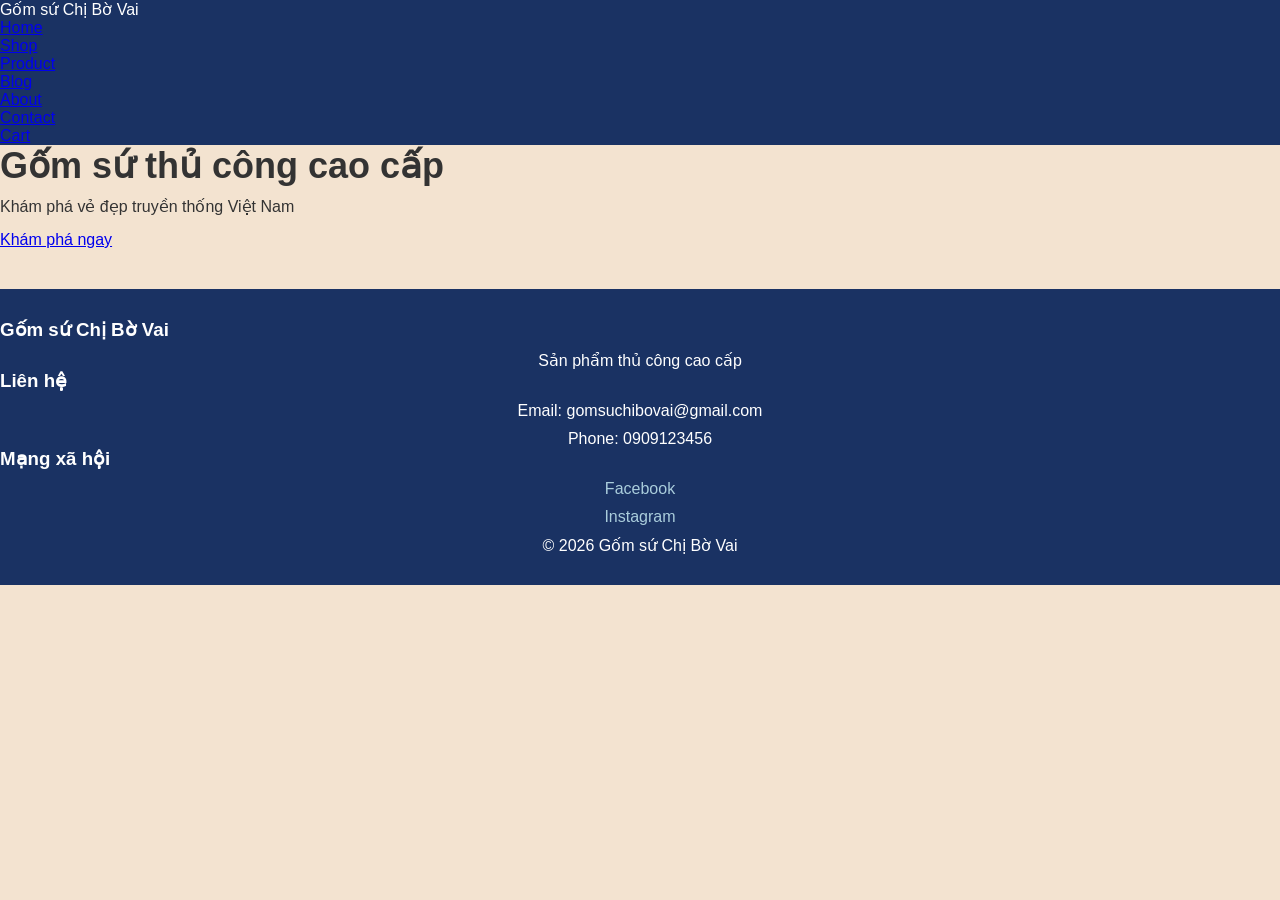
==== commit 0cfd7911: "Update index.html" ====
--- a/index.html
+++ b/index.html
@@ -1,25 +1,23 @@
 <!DOCTYPE html>
 <html lang="vi">
 <head>
-    <meta charset="UTF-8">
-    <meta name="viewport" content="width=device-width, initial-scale=1.0">
-    <title>Gốm sứ Chị Bờ Vai</title>
+<meta charset="UTF-8">
+<meta name="viewport" content="width=device-width, initial-scale=1.0">
+<title>Gốm sứ Chị Bờ Vai</title>
 
-
-    <link rel="stylesheet" href="style.css">
-    <link rel="stylesheet" href="assets/css/responsive.css">
+<link rel="stylesheet" href="style.css">
 </head>
 
 <body>
 
+<!-- HEADER -->
+<header class="site-header">
+    <div class="site-container">
 
-<header class="site-header">
-    <div class="container header-flex">
+        <div class="site-logo">Gốm sứ Chị Bờ Vai</div>
 
-        <div class="logo">Gốm sứ Chị Bờ Vai</div>
-
-        <nav class="navbar">
-            <ul class="nav-menu">
+        <nav class="site-nav">
+            <ul>
                 <li><a href="index.html">Home</a></li>
                 <li><a href="shop.html">Shop</a></li>
                 <li><a href="product.html">Product</a></li>
@@ -33,39 +31,32 @@
     </div>
 </header>
 
-
-<section class="hero">
+<!-- HERO -->
+<section class="site-hero">
     <div class="hero-content">
         <h1>Gốm sứ thủ công cao cấp</h1>
         <p>Khám phá vẻ đẹp truyền thống Việt Nam</p>
-        <a href="shop.html" class="btn">Khám phá ngay</a>
+        <a href="shop.html" class="site-btn">Khám phá ngay</a>
     </div>
 </section>
 
+<!-- FOOTER -->
+<footer class="site-footer">
+    <div class="site-container">
 
-<footer class="site-footer">
-    <div class="container footer-grid">
+        <h3>Gốm sứ Chị Bờ Vai</h3>
+        <p>Sản phẩm thủ công cao cấp</p>
 
-        <div>
-            <h3>Gốm sứ Chị Bờ Vai</h3>
-            <p>Sản phẩm thủ công cao cấp</p>
-        </div>
+        <h3>Liên hệ</h3>
+        <p>Email: gomsuchibovai@gmail.com</p>
+        <p>Phone: 0909123456</p>
 
-        <div>
-            <h3>Liên hệ</h3>
-            <p>Email: gomsuchibovai@gmail.com</p>
-            <p>Phone: 0909123456</p>
-        </div>
+        <h3>Mạng xã hội</h3>
+        <p><a href="#">Facebook</a></p>
+        <p><a href="#">Instagram</a></p>
 
-        <div>
-            <h3>Mạng xã hội</h3>
-            <p><a href="#">Facebook</a></p>
-            <p><a href="#">Instagram</a></p>
-        </div>
-
+        <p>© 2026 Gốm sứ Chị Bờ Vai</p>
     </div>
-
-    <p class="copyright">© 2026 Gốm sứ Chị Bờ Vai</p>
 </footer>
 
 </body>
--- a/style.css
+++ b/style.css
@@ -1,169 +1,257 @@
-*{
-margin:0;
-padding:0;
-box-sizing:border-box;
-font-family:Arial;
-}
-
-body{
-background:#F3E3D0;
-}
-
-/* CONTAINER */
-.site-container{
-width:90%;
-max-width:1200px;
-margin:auto;
-}
-
-/* HEADER */
-.site-header{
-background:#1A3263;
-color:white;
-padding:15px 0;
-}
-
-.site-header .site-container{
-display:flex;
-justify-content:space-between;
-align-items:center;
-}
-
-.site-logo{
-font-weight:bold;
-font-size:20px;
-}
-
-.site-nav ul{
-display:flex;
-gap:20px;
-list-style:none;
-}
-
-.site-nav a{
-color:white;
-text-decoration:none;
-}
-
-/* HERO (FIX HOÀN TOÀN) */
-.site-hero{
-.site-hero{
-background: url("https://raw.githubusercontent.com/minhhuong0212/2526_GK2_12F2_Ch-b-vai/main/background.png") center/contain no-repeat;
-min-height:500px;
-display:flex;
-align-items:center;
-justify-content:center;
-text-align:center;
-color:white;
-padding:0;
-}
-
-/* TEXT TRÊN HERO */
-.hero-content h1{
-font-size:36px;
-margin-bottom:10px;
-}
-
-.hero-content p{
-margin-bottom:15px;
-}
-
-.site-btn{
-padding:10px 20px;
-background:#AACDDC;
-color:#1A3263;
-text-decoration:none;
-border-radius:5px;
-}
-
-
-.product-grid{
-display:grid;
-grid-template-columns:repeat(auto-fit,minmax(220px,1fr));
-gap:20px;
-padding:40px 0;
-}
-
-.product-card{
-background:white;
-padding:15px;
-border-radius:10px;
-text-align:center;
-}
-
-.product-card img{
-width:100%;
-height:200px;
-object-fit:cover;
-}
-
-.product-card a{
-text-decoration:none;
-color:black;
-}
-
-.price{
-color:#1A3263;
-font-weight:bold;
-}
-
-/* PRODUCT DETAIL */
-.product-detail{
-padding:60px 0;
-}
-
-.detail-grid{
-display:grid;
-grid-template-columns:1fr 1fr;
-gap:40px;
-align-items:center;
-background:white;
-padding:30px;
-border-radius:10px;
-}
-
-.detail-img{
-width:100%;
-max-width:350px;
-margin:auto;
-}
-
-/* FOOTER */
-.site-footer{
-background:#1A3263;
-color:white;
-padding:30px 0;
-text-align:center;
-margin-top:40px;
-}
-
-/* FORM */
-form{
-display:flex;
-flex-direction:column;
-gap:10px;
-padding:20px;
-}
-
-/* RESPONSIVE */
-@media(max-width:768px){
-
-.site-header .site-container{
-flex-direction:column;
-gap:10px;
-}
-
-.product-grid{
-grid-template-columns:1fr;
-}
-
-.detail-grid{
-grid-template-columns:1fr;
-text-align:center;
-}
-
-.hero-content h1{
-font-size:24px;
-}
-
-}
+/* ===== RESET ===== */
+* {
+    margin: 0;
+    padding: 0;
+    box-sizing: border-box;
+}
+
+body {
+    font-family: Arial, sans-serif;
+    background: #F3E3D0;
+    color: #333;
+    overflow-x: hidden;
+}
+
+/* ===== CONTAINER ===== */
+.container {
+    width: 90%;
+    max-width: 1200px;
+    margin: auto;
+}
+
+/* ===== HEADER ===== */
+.site-header {
+    background: #1A3263;
+    color: white;
+}
+
+.header-flex {
+    display: flex;
+    justify-content: space-between;
+    align-items: center;
+    padding: 15px 0;
+}
+
+.logo {
+    font-size: 20px;
+    font-weight: bold;
+}
+
+/* NAV */
+.nav-menu {
+    display: flex;
+    list-style: none;
+    gap: 20px;
+}
+
+.nav-menu a {
+    text-decoration: none;
+    color: white;
+    transition: 0.3s;
+}
+
+.nav-menu a:hover {
+    color: #AACDDC;
+}
+
+/* ===== HERO ===== */
+.hero {
+    background: url("https://raw.githubusercontent.com/minhhuong0212/2526_GK2_12F2_Ch-b-vai/main/background.png") center/cover no-repeat;
+    min-height: 75vh;
+    display: flex;
+    align-items: center;
+    justify-content: center;
+    text-align: center;
+    color: white;
+    padding: 20px;
+}
+
+/* overlay cho dễ đọc chữ */
+.hero::before {
+    content: "";
+    position: absolute;
+    inset: 0;
+    background: rgba(0,0,0,0.4);
+}
+
+.hero-content {
+    position: relative;
+    z-index: 1;
+}
+
+.hero-content h1 {
+    font-size: 36px;
+    margin-bottom: 10px;
+}
+
+.hero-content p {
+    margin-bottom: 15px;
+}
+
+/* BUTTON */
+.btn {
+    display: inline-block;
+    padding: 10px 20px;
+    background: #AACDDC;
+    color: #1A3263;
+    text-decoration: none;
+    border-radius: 5px;
+    transition: 0.3s;
+}
+
+.btn:hover {
+    background: #89b7c9;
+}
+
+/* ===== PRODUCT GRID ===== */
+.product-grid {
+    display: grid;
+    grid-template-columns: repeat(auto-fit, minmax(220px, 1fr));
+    gap: 20px;
+    padding: 40px 0;
+}
+
+.product-card {
+    background: white;
+    padding: 15px;
+    border-radius: 10px;
+    text-align: center;
+    transition: 0.3s;
+}
+
+.product-card:hover {
+    transform: translateY(-5px);
+}
+
+.product-card img {
+    width: 100%;
+    height: 200px;
+    object-fit: cover;
+}
+
+.product-card a {
+    text-decoration: none;
+    color: black;
+}
+
+.price {
+    color: #1A3263;
+    font-weight: bold;
+}
+
+/* ===== PRODUCT DETAIL ===== */
+.product-detail {
+    padding: 60px 0;
+}
+
+.detail-grid {
+    display: grid;
+    grid-template-columns: 1fr 1fr;
+    gap: 40px;
+    background: white;
+    padding: 30px;
+    border-radius: 10px;
+    align-items: center;
+}
+
+.detail-img {
+    width: 100%;
+    max-width: 350px;
+    margin: auto;
+}
+
+/* ===== FORM ===== */
+form {
+    display: flex;
+    flex-direction: column;
+    gap: 10px;
+    padding: 20px;
+}
+
+input, textarea {
+    padding: 10px;
+    border-radius: 5px;
+    border: 1px solid #ccc;
+}
+
+/* ===== FOOTER ===== */
+.site-footer {
+    background: #1A3263;
+    color: white;
+    padding: 30px 0;
+    margin-top: 40px;
+}
+
+.footer-grid {
+    display: grid;
+    grid-template-columns: repeat(3, 1fr);
+    gap: 20px;
+}
+
+.site-footer a {
+    color: #AACDDC;
+    text-decoration: none;
+}
+
+.site-footer a:hover {
+    text-decoration: underline;
+}
+
+.site-footer p {
+    margin-top: 10px;
+    text-align: center;
+}
+
+/* ===== RESPONSIVE ===== */
+
+/* Tablet */
+@media (max-width: 768px) {
+
+    .header-flex {
+        flex-direction: column;
+        gap: 10px;
+    }
+
+    .nav-menu {
+        flex-direction: column;
+        align-items: center;
+    }
+
+    .product-grid {
+        grid-template-columns: 1fr 1fr;
+    }
+
+    .detail-grid {
+        grid-template-columns: 1fr;
+        text-align: center;
+    }
+
+    .footer-grid {
+        grid-template-columns: 1fr;
+        text-align: center;
+    }
+
+    .hero {
+        min-height: 60vh;
+    }
+
+    .hero-content h1 {
+        font-size: 24px;
+    }
+}
+
+/* Mobile */
+@media (max-width: 480px) {
+
+    .product-grid {
+        grid-template-columns: 1fr;
+    }
+
+    .hero {
+        min-height: 50vh;
+    }
+
+    .hero-content h1 {
+        font-size: 20px;
+    }
+}
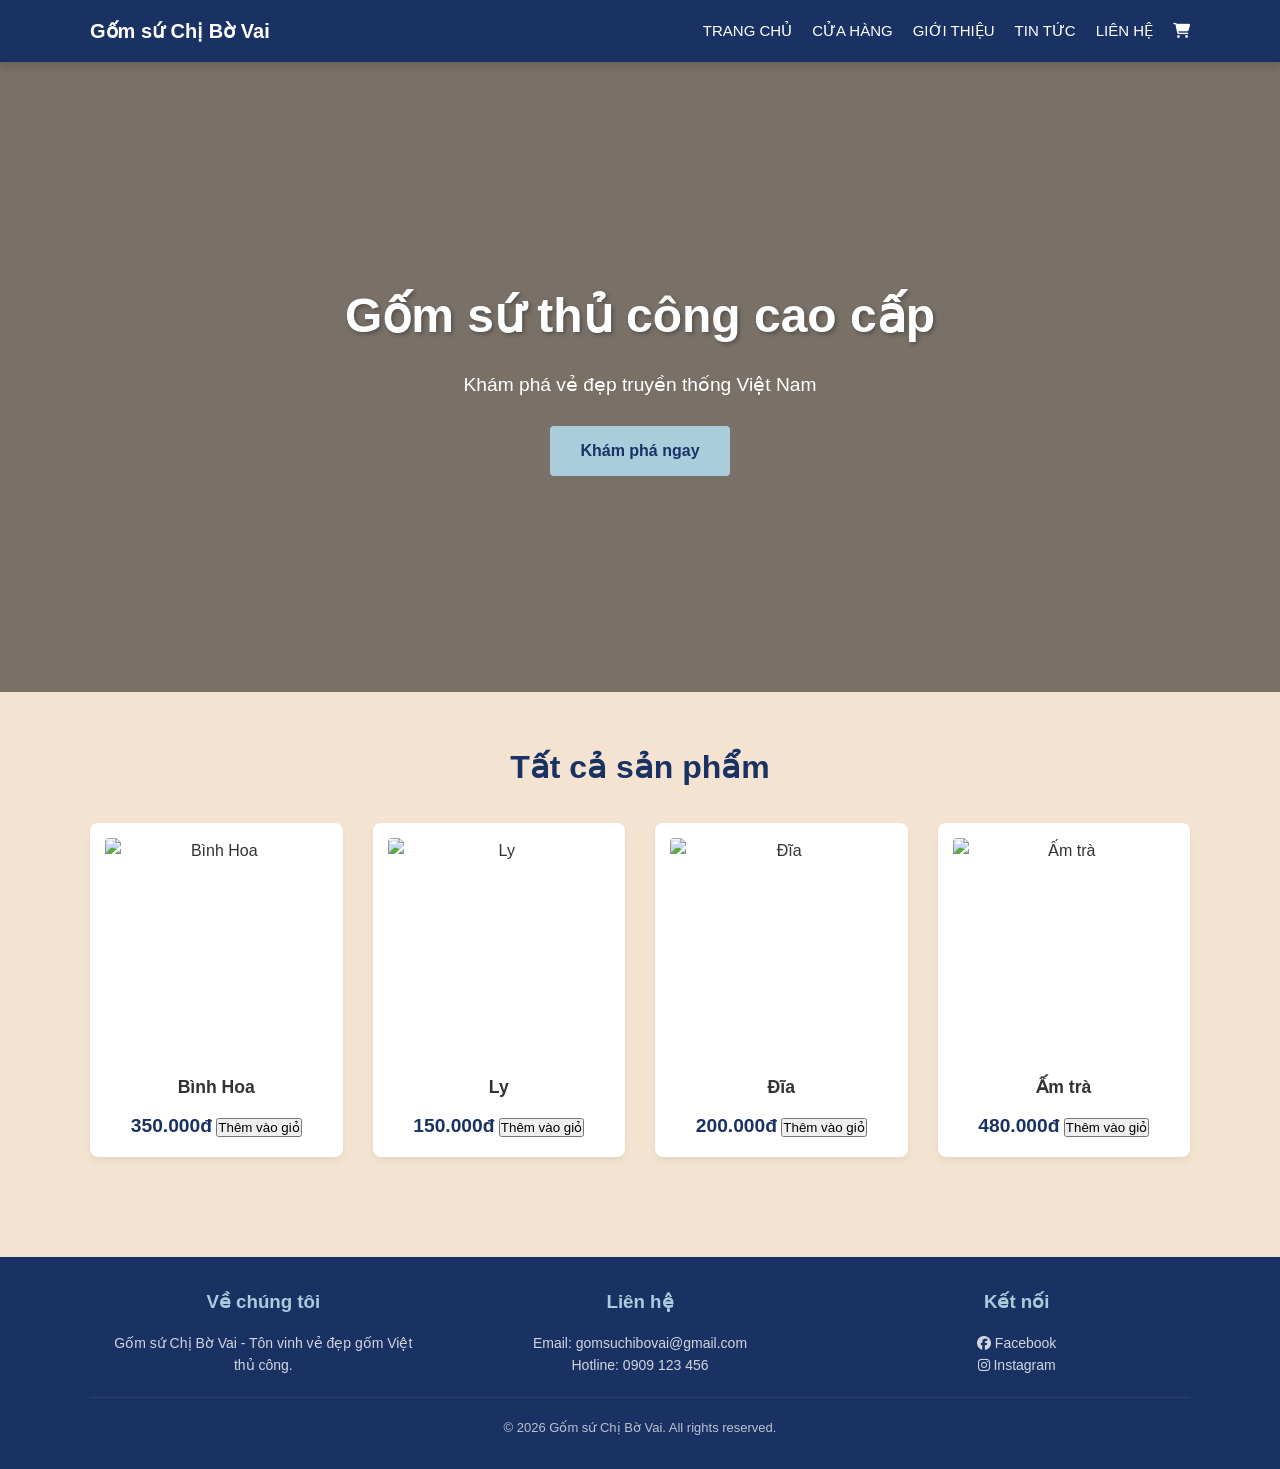
==== commit 30e5783a: "Update index.html" ====
--- a/index.html
+++ b/index.html
@@ -1,37 +1,34 @@
 <!DOCTYPE html>
 <html lang="vi">
 <head>
-<meta charset="UTF-8">
-<meta name="viewport" content="width=device-width, initial-scale=1.0">
-<title>Gốm sứ Chị Bờ Vai</title>
+    <meta charset="UTF-8">
+    <meta name="viewport" content="width=device-width, initial-scale=1.0">
+    <title>Gốm sứ Chị Bờ Vai</title>
 
-<link rel="stylesheet" href="style.css">
+    <link rel="stylesheet" href="https://cdnjs.cloudflare.com/ajax/libs/font-awesome/6.4.2/css/all.min.css">
+    <link rel="stylesheet" href="style.css">
 </head>
-
 <body>
 
-<!-- HEADER -->
 <header class="site-header">
-    <div class="site-container">
+    <div class="container header-flex">
+        <div class="logo">
+            <a href="index.html" style="color: white; text-decoration: none;">Gốm sứ Chị Bờ Vai</a>
+        </div>
 
-        <div class="site-logo">Gốm sứ Chị Bờ Vai</div>
-
-        <nav class="site-nav">
-            <ul>
-                <li><a href="index.html">Home</a></li>
-                <li><a href="shop.html">Shop</a></li>
-                <li><a href="product.html">Product</a></li>
-                <li><a href="blog.html">Blog</a></li>
-                <li><a href="about.html">About</a></li>
-                <li><a href="contact.html">Contact</a></li>
-                <li><a href="cart.html">Cart</a></li>
+        <nav>
+            <ul class="nav-menu">
+                <li><a href="index.html">Trang chủ</a></li>
+                <li><a href="shop.html">Cửa hàng</a></li>
+                <li><a href="about.html">Giới thiệu</a></li>
+                <li><a href="blog.html">Tin tức</a></li>
+                <li><a href="contact.html">Liên hệ</a></li>
+                <li><a href="cart.html"><i class="fa-solid fa-cart-shopping"></i></a></li>
             </ul>
         </nav>
-
     </div>
 </header>
 
-<!-- HERO -->
 <section class="site-hero">
     <div class="hero-content">
         <h1>Gốm sứ thủ công cao cấp</h1>
@@ -40,22 +37,61 @@
     </div>
 </section>
 
-<!-- FOOTER -->
+<main class="container">
+    <h2 class="section-title">Tất cả sản phẩm</h2>
+    
+    <div class="product-grid">
+        <div class="product-card">
+            <img src="https://via.placeholder.com/200" alt="Bình Hoa">
+            <h3>Bình Hoa</h3>
+            <span class="price">350.000đ</span>
+            <button class="btn-add-cart">Thêm vào giỏ</button>
+        </div>
+
+        <div class="product-card">
+            <img src="https://via.placeholder.com/200" alt="Ly">
+            <h3>Ly</h3>
+            <span class="price">150.000đ</span>
+            <button class="btn-add-cart">Thêm vào giỏ</button>
+        </div>
+
+        <div class="product-card">
+            <img src="https://via.placeholder.com/200" alt="Đĩa">
+            <h3>Đĩa</h3>
+            <span class="price">200.000đ</span>
+            <button class="btn-add-cart">Thêm vào giỏ</button>
+        </div>
+
+        <div class="product-card">
+            <img src="https://via.placeholder.com/200" alt="Ấm trà">
+            <h3>Ấm trà</h3>
+            <span class="price">480.000đ</span>
+            <button class="btn-add-cart">Thêm vào giỏ</button>
+        </div>
+    </div>
+</main>
+
 <footer class="site-footer">
-    <div class="site-container">
-
-        <h3>Gốm sứ Chị Bờ Vai</h3>
-        <p>Sản phẩm thủ công cao cấp</p>
-
-        <h3>Liên hệ</h3>
-        <p>Email: gomsuchibovai@gmail.com</p>
-        <p>Phone: 0909123456</p>
-
-        <h3>Mạng xã hội</h3>
-        <p><a href="#">Facebook</a></p>
-        <p><a href="#">Instagram</a></p>
-
-        <p>© 2026 Gốm sứ Chị Bờ Vai</p>
+    <div class="container">
+        <div class="footer-content">
+            <div>
+                <h3>Về chúng tôi</h3>
+                <p>Gốm sứ Chị Bờ Vai - Tôn vinh vẻ đẹp gốm Việt thủ công.</p>
+            </div>
+            <div>
+                <h3>Liên hệ</h3>
+                <p>Email: gomsuchibovai@gmail.com</p>
+                <p>Hotline: 0909 123 456</p>
+            </div>
+            <div>
+                <h3>Kết nối</h3>
+                <p><i class="fa-brands fa-facebook"></i> Facebook</p>
+                <p><i class="fa-brands fa-instagram"></i> Instagram</p>
+            </div>
+        </div>
+        <div class="footer-bottom">
+            &copy; 2026 Gốm sứ Chị Bờ Vai. All rights reserved.
+        </div>
     </div>
 </footer>
 
--- a/style.css
+++ b/style.css
@@ -1,257 +1,1683 @@
-/* ===== RESET ===== */
 * {
+
     margin: 0;
+
     padding: 0;
+
     box-sizing: border-box;
-}
+
+}
+
+
 
 body {
-    font-family: Arial, sans-serif;
-    background: #F3E3D0;
+
+    font-family: 'Segoe UI', Tahoma, Geneva, Verdana, sans-serif;
+
+    background-color: #F3E3D0; /* Màu nền kem gốm sứ */
+
     color: #333;
+
+    line-height: 1.6;
+
     overflow-x: hidden;
-}
-
-/* ===== CONTAINER ===== */
-.container {
+
+}
+
+
+
+.site-container {
+
     width: 90%;
+
     max-width: 1200px;
-    margin: auto;
-}
-
-/* ===== HEADER ===== */
+
+    margin: 0 auto;
+
+}
+
+
+
+a {
+
+    text-decoration: none;
+
+    transition: 0.3s;
+
+}
+
+
+
+ul {
+
+    list-style: none;
+
+}
+
+
+
+img {
+
+    max-width: 100%;
+
+    display: block;
+
+}
+
+
+
+
+
 .site-header {
+
+    background: #1A3263; /* Màu xanh đậm chủ đạo */
+
+    padding: 15px 0;
+
+    position: sticky;
+
+    top: 0;
+
+    z-index: 1000;
+
+    box-shadow: 0 2px 10px rgba(0,0,0,0.2);
+
+}
+
+
+
+.header-wrapper {
+
+    display: flex;
+
+    justify-content: space-between; /* Logo bên trái, Nav bên phải */
+
+    align-items: center;
+
+}
+
+
+
+.site-logo {
+
+    font-size: 22px;
+
+    font-weight: bold;
+
+    color: #ffffff;
+
+    letter-spacing: 1px;
+
+}
+
+
+
+/* Ép Menu dàn hàng ngang và đổi màu chữ trắng */
+
+.site-nav ul {
+
+    display: flex; 
+
+    gap: 25px;
+
+    margin: 0;
+
+    padding: 0;
+
+}
+
+
+
+.site-nav ul li a {
+
+    color: #ffffff !important; /* Xóa bỏ màu tím mặc định */
+
+    font-size: 15px;
+
+    font-weight: 500;
+
+    text-transform: uppercase;
+
+}
+
+
+
+.site-nav ul li a:hover {
+
+    color: #AACDDC !important;
+
+}
+
+
+
+
+
+.site-hero {
+
+    background: linear-gradient(rgba(0,0,0,0.5), rgba(0,0,0,0.5)), 
+
+                url('https://raw.githubusercontent.com/minhhuong0212/2526_GK2_12F2_Ch-b-vai/main/background.png') center/cover no-repeat;
+
+    height: 70vh;
+
+    display: flex;
+
+    align-items: center;
+
+    justify-content: center;
+
+    text-align: center;
+
+    color: white;
+
+}
+
+
+
+.hero-content h1 {
+
+    font-size: 3rem;
+
+    margin-bottom: 15px;
+
+    text-shadow: 2px 2px 4px rgba(0,0,0,0.3);
+
+}
+
+
+
+.hero-content p {
+
+    font-size: 1.2rem;
+
+    margin-bottom: 25px;
+
+}
+
+
+
+/* COMMON BUTTON STYLE */
+
+.site-btn {
+
+    display: inline-block;
+
+    padding: 12px 30px;
+
+    background: #AACDDC;
+
+    color: #1A3263;
+
+    font-weight: bold;
+
+    border-radius: 4px;
+
+    border: none;
+
+    cursor: pointer;
+
+}
+
+
+
+.site-btn:hover {
+
+    background: #ffffff;
+
+    transform: translateY(-2px);
+
+}
+
+
+
+.section-title {
+
+    text-align: center;
+
+    margin: 50px 0 30px;
+
+    font-size: 2rem;
+
+    color: #1A3263;
+
+}
+
+
+
+.product-grid {
+
+    display: grid;
+
+    grid-template-columns: repeat(auto-fit, minmax(250px, 1fr));
+
+    gap: 30px;
+
+    padding-bottom: 50px;
+
+}
+
+
+
+.product-card {
+
+    background: white;
+
+    padding: 15px;
+
+    border-radius: 8px;
+
+    text-align: center;
+
+    box-shadow: 0 4px 6px rgba(0,0,0,0.05);
+
+}
+
+
+
+.product-card:hover {
+
+    transform: translateY(-5px);
+
+    box-shadow: 0 6px 12px rgba(0,0,0,0.1);
+
+}
+
+
+
+.product-card img {
+
+    height: 220px;
+
+    width: 100%;
+
+    object-fit: cover;
+
+    border-radius: 4px;
+
+    margin-bottom: 15px;
+
+}
+
+
+
+.product-card h3 {
+
+    font-size: 1.1rem;
+
+    margin-bottom: 10px;
+
+    color: #333;
+
+}
+
+
+
+.price {
+
+    color: #1A3263;
+
+    font-weight: bold;
+
+    font-size: 1.2rem;
+
+}
+
+
+
+
+
+.site-footer {
+
     background: #1A3263;
+
     color: white;
-}
-
-.header-flex {
-    display: flex;
-    justify-content: space-between;
-    align-items: center;
-    padding: 15px 0;
-}
-
-.logo {
-    font-size: 20px;
-    font-weight: bold;
-}
-
-/* NAV */
-.nav-menu {
-    display: flex;
-    list-style: none;
-    gap: 20px;
-}
-
-.nav-menu a {
-    text-decoration: none;
+
+    padding: 50px 0 20px;
+
+    margin-top: 50px;
+
+}
+
+
+
+.footer-grid {
+
+    display: grid;
+
+    grid-template-columns: repeat(auto-fit, minmax(200px, 1fr));
+
+    gap: 40px;
+
+    border-bottom: 1px solid rgba(255,255,255,0.1);
+
+    padding-bottom: 30px;
+
+    margin-bottom: 20px;
+
+}
+
+
+
+.site-footer h3, .site-footer h4 {
+
+    color: #AACDDC;
+
+    margin-bottom: 15px;
+
+}
+
+
+
+.site-footer p {
+
+    font-size: 0.9rem;
+
+    margin-bottom: 8px;
+
+    opacity: 0.8;
+
+}
+
+
+
+.site-footer a {
+
     color: white;
-    transition: 0.3s;
-}
-
-.nav-menu a:hover {
+
+    opacity: 0.7;
+
+}
+
+
+
+.site-footer a:hover {
+
+    opacity: 1;
+
     color: #AACDDC;
-}
-
-/* ===== HERO ===== */
-.hero {
-    background: url("https://raw.githubusercontent.com/minhhuong0212/2526_GK2_12F2_Ch-b-vai/main/background.png") center/cover no-repeat;
-    min-height: 75vh;
-    display: flex;
-    align-items: center;
-    justify-content: center;
+
+}
+
+
+
+.footer-bottom {
+
     text-align: center;
-    color: white;
-    padding: 20px;
-}
-
-/* overlay cho dễ đọc chữ */
-.hero::before {
-    content: "";
-    position: absolute;
-    inset: 0;
-    background: rgba(0,0,0,0.4);
-}
-
-.hero-content {
-    position: relative;
-    z-index: 1;
-}
-
-.hero-content h1 {
-    font-size: 36px;
-    margin-bottom: 10px;
-}
-
-.hero-content p {
-    margin-bottom: 15px;
-}
-
-/* BUTTON */
-.btn {
-    display: inline-block;
-    padding: 10px 20px;
-    background: #AACDDC;
-    color: #1A3263;
-    text-decoration: none;
-    border-radius: 5px;
-    transition: 0.3s;
-}
-
-.btn:hover {
-    background: #89b7c9;
-}
-
-/* ===== PRODUCT GRID ===== */
-.product-grid {
-    display: grid;
-    grid-template-columns: repeat(auto-fit, minmax(220px, 1fr));
-    gap: 20px;
-    padding: 40px 0;
-}
-
-.product-card {
-    background: white;
-    padding: 15px;
-    border-radius: 10px;
-    text-align: center;
-    transition: 0.3s;
-}
-
-.product-card:hover {
-    transform: translateY(-5px);
-}
-
-.product-card img {
+
+    font-size: 0.8rem;
+
+    opacity: 0.6;
+
+}
+
+
+
+
+
+
+
+/* Tablet (Dưới 992px) */
+
+@media (max-width: 992px) {
+
+    .hero-content h1 { font-size: 2.5rem; }
+
+    .site-nav ul { gap: 15px; }
+
+}
+
+
+
+/* Mobile (Dưới 768px) */
+
+@media (max-width: 768px) {
+
+    .header-wrapper {
+
+        flex-direction: column; /* Xếp dọc Logo và Menu trên mobile */
+
+        gap: 15px;
+
+    }
+
+
+
+    .site-nav ul {
+
+        flex-wrap: wrap; /* Cho phép các mục nhảy dòng nếu quá dài */
+
+        justify-content: center;
+
+    }
+
+
+
+    .site-hero { height: 50vh; }
+
+    .hero-content h1 { font-size: 1.8rem; }
+
+    
+
+    .footer-grid {
+
+        text-align: center;
+
+    }
+
+}
+
+
+
+/* Small Mobile (Dưới 480px) */
+
+@media (max-width: 480px) {
+
+    .site-nav ul {
+
+        display: grid;
+
+        grid-template-columns: 1fr 1fr; /* Chia menu thành 2 cột */
+
+        text-align: center;
+
+        gap: 10px;
+
+    }
+
+}
+
+
+
+
+
+* {
+
+            margin: 0;
+
+            padding: 0;
+
+            box-sizing: border-box;
+
+            font-family: 'Arial', sans-serif;
+
+        }
+
+
+
+        body {
+
+            background-color: #F3E3D0; /* Màu kem gốm sứ */
+
+            color: #333;
+
+            line-height: 1.6;
+
+        }
+
+
+
+        .container {
+
+            width: 90%;
+
+            max-width: 1200px;
+
+            margin: 0 auto;
+
+        }
+
+
+
+        /* ===== HEADER (Sửa lỗi dàn hàng ngang) ===== */
+
+        .site-header {
+
+            background: #1A3263;
+
+            padding: 15px 0;
+
+            position: sticky;
+
+            top: 0;
+
+            z-index: 1000;
+
+        }
+
+
+
+        .header-flex {
+
+            display: flex;
+
+            justify-content: space-between;
+
+            align-items: center;
+
+        }
+
+
+
+        .logo {
+
+            font-size: 22px;
+
+            font-weight: bold;
+
+            color: #ffffff;
+
+        }
+
+
+
+        .nav-menu {
+
+            display: flex; /* Đảm bảo dàn hàng ngang */
+
+            list-style: none;
+
+            gap: 20px;
+
+        }
+
+
+
+        .nav-menu li a {
+
+            text-decoration: none;
+
+            color: #ffffff !important; /* Buộc chữ màu trắng */
+
+            font-size: 15px;
+
+            text-transform: uppercase;
+
+            transition: 0.3s;
+
+        }
+
+
+
+        .nav-menu li a:hover {
+
+            color: #AACDDC !important;
+
+        }
+
+
+
+        /* ===== HERO SECTION ===== */
+
+        .about-hero {
+
+            background: linear-gradient(rgba(0,0,0,0.6), rgba(0,0,0,0.6)), 
+
+                        url('https://images.unsplash.com/photo-1520408222757-6f9f95d87d5d?q=80&w=1500&auto=format&fit=crop') center/cover;
+
+            height: 40vh;
+
+            display: flex;
+
+            align-items: center;
+
+            justify-content: center;
+
+            text-align: center;
+
+            color: white;
+
+        }
+
+
+
+        /* ===== NỘI DUNG GIỚI THIỆU ===== */
+
+        .about-section {
+
+            padding: 60px 0;
+
+        }
+
+
+
+        .about-grid {
+
+            display: grid;
+
+            grid-template-columns: 1fr 1fr;
+
+            gap: 50px;
+
+            align-items: center;
+
+        }
+
+
+
+        .about-text h2 {
+
+            color: #1A3263;
+
+            margin-bottom: 20px;
+
+            font-size: 28px;
+
+        }
+
+
+
+        .about-image img {
+
+            width: 100%;
+
+            border-radius: 10px;
+
+            box-shadow: 15px 15px 0 #AACDDC;
+
+        }
+
+
+
+        /* ===== GIÁ TRỊ CỐT LÕI ===== */
+
+        .values-grid {
+
+            display: grid;
+
+            grid-template-columns: repeat(auto-fit, minmax(250px, 1fr));
+
+            gap: 30px;
+
+            margin-top: 50px;
+
+        }
+
+
+
+        .value-card {
+
+            background: white;
+
+            padding: 30px;
+
+            text-align: center;
+
+            border-radius: 8px;
+
+            box-shadow: 0 4px 6px rgba(0,0,0,0.1);
+
+        }
+
+
+
+        .value-card i {
+
+            font-size: 40px;
+
+            color: #1A3263;
+
+            margin-bottom: 15px;
+
+        }
+
+
+
+        /* ===== FOOTER ===== */
+
+        .site-footer {
+
+            
+
+            background: #1A3263;
+
+            color: white;
+
+            padding: 40px 0 20px;
+
+            margin-top: 50px;
+
+        }
+
+
+
+        .footer-content {
+
+            display: grid;
+
+            grid-template-columns: repeat(auto-fit, minmax(200px, 1fr));
+
+            gap: 30px;
+
+            margin-bottom: 20px;
+
+        }
+
+
+
+        .footer-content h3 { color: #AACDDC; margin-bottom: 15px; }
+
+
+
+        .footer-bottom {
+
+            text-align: center;
+
+            border-top: 1px solid rgba(255,255,255,0.1);
+
+            padding-top: 20px;
+
+            font-size: 13px;
+
+            opacity: 0.7;
+
+        }
+
+
+
+        /* ===== RESPONSIVE ===== */
+
+        @media (max-width: 768px) {
+
+            .header-flex { flex-direction: column; gap: 15px; }
+
+            .about-grid { grid-template-columns: 1fr; }
+
+            .about-image { order: -1; }
+
+            .nav-menu { gap: 10px; font-size: 13px; }
+
+        }
+
+        /* ===== 1. RESET & CHUNG ===== */
+
+* { margin: 0; padding: 0; box-sizing: border-box; font-family: Arial, sans-serif; }
+
+body { background: #F3E3D0; color: #333; }
+
+.container { width: 90%; max-width: 1100px; margin: auto; }
+
+
+
+/* ===== 2. HEADER ĐỒNG BỘ (Sửa lỗi image_111680.png) ===== */
+
+.site-header { 
+
+    background: #1A3263; 
+
+    padding: 15px 0; 
+
+    position: sticky; 
+
+    top: 0; 
+
+    z-index: 1000; 
+
+}
+
+
+
+.header-flex { 
+
+    display: flex; 
+
+    justify-content: space-between; 
+
+    align-items: center; 
+
+}
+
+
+
+.logo { 
+
+    color: white !important; 
+
+    font-weight: bold; 
+
+    font-size: 20px; 
+
+    text-decoration: none; 
+
+}
+
+
+
+/* Ép UL dàn hàng ngang */
+
+.nav-menu { 
+
+    display: flex !important; 
+
+    list-style: none !important; 
+
+    gap: 20px; 
+
+    margin: 0; 
+
+    padding: 0;
+
+}
+
+
+
+/* Ép chữ menu màu trắng (Sửa lỗi chữ màu tím) */
+
+.nav-menu a { 
+
+    color: #ffffff !important; 
+
+    text-decoration: none; 
+
+    font-size: 14px; 
+
+    text-transform: uppercase; 
+
+    font-weight: 500;
+
+}
+
+
+
+.nav-menu a:hover { 
+
+    color: #AACDDC !important; 
+
+}
+
+
+
+/* ===== 3. FOOTER ĐỒNG BỘ ===== */
+
+.site-footer { 
+
+    background: #1A3263; 
+
+    color: white; 
+
+    padding: 30px 0; 
+
+    text-align: center; 
+
+    margin-top: 50px; 
+
     width: 100%;
-    height: 200px;
-    object-fit: cover;
-}
-
-.product-card a {
-    text-decoration: none;
-    color: black;
-}
-
-.price {
-    color: #1A3263;
-    font-weight: bold;
-}
-
-/* ===== PRODUCT DETAIL ===== */
-.product-detail {
-    padding: 60px 0;
-}
-
-.detail-grid {
-    display: grid;
-    grid-template-columns: 1fr 1fr;
-    gap: 40px;
-    background: white;
-    padding: 30px;
-    border-radius: 10px;
-    align-items: center;
-}
-
-.detail-img {
+
+}
+
+
+
+/* ===== 4. RESPONSIVE CHO HEADER ===== */
+
+@media (max-width: 768px) {
+
+    .header-flex { 
+
+        flex-direction: column; 
+
+        gap: 15px; 
+
+    }
+
+    .nav-menu { 
+
+        gap: 10px; 
+
+        flex-wrap: wrap; 
+
+        justify-content: center; 
+
+    }
+
+}
+
+ /* ============================================================
+
+           1. BASE & HEADER STYLES (Giữ đồng bộ cho toàn site)
+
+           ============================================================ */
+
+        
+
+        
+
+        body { background: #F3E3D0; line-height: 1.6; }
+
+        
+
+        .container { width: 90%; max-width: 1100px; margin: auto; }
+
+        
+
+        /* HEADER */
+
+        .site-header { background: #1A3263; padding: 15px 0; position: sticky; top: 0; z-index: 100; }
+
+        .header-flex { display: flex; justify-content: space-between; align-items: center; }
+
+        .logo { color: white; font-weight: bold; font-size: 20px; }
+
+        
+
+        /* NAV */
+
+        .nav-menu { display: flex; list-style: none; gap: 15px; }
+
+        .nav-menu a { color: white !important; text-decoration: none; font-size: 14px; text-transform: uppercase; font-weight: 500;}
+
+        .nav-menu a:hover { color: #AACDDC !important; }
+
+        
+
+        /* ============================================================
+
+           2. BLOG PAGE STYLES
+
+           ============================================================ */
+
+        .blog-title { text-align: center; margin: 40px 0; color: #1A3263; }
+
+        
+
+        /* Grid cho các thẻ bài viết */
+
+        .blog-grid { 
+
+            display: grid; 
+
+            grid-template-columns: repeat(auto-fit, minmax(300px, 1fr)); 
+
+            gap: 25px; 
+
+            margin-bottom: 50px; 
+
+        }
+
+        
+
+        /* Thẻ bài viết (Card) */
+
+        .blog-card { 
+
+            background: white; 
+
+            border-radius: 8px; 
+
+            overflow: hidden; 
+
+            transition: 0.3s; 
+
+            box-shadow: 0 4px 6px rgba(0,0,0,0.05);
+
+        }
+
+        .blog-card:hover { transform: translateY(-5px); box-shadow: 0 8px 15px rgba(0,0,0,0.1); }
+
+        
+
+        /* Xử lý lỗi chiều cao ảnh: Sử dụng min-height hoặc chiều cao cố định */
+
+        .blog-img { 
+
+            width: 100%; 
+
+            height: 200px; /* Chiều cao cố định cho tất cả ảnh */
+
+            min-height: 200px; /* Đảm bảo kể cả khi lỗi ảnh thì thẻ vẫn không bị bóp méo */
+
+            object-fit: cover; /* Giúp ảnh không bị méo khi co giãn */
+
+            display: block;
+
+            background-color: #eee; /* Nền xám khi lỗi ảnh */
+
+        }
+
+        
+
+        /* Nội dung trong thẻ */
+
+        .blog-info { padding: 20px; }
+
+        .blog-info span { font-size: 12px; color: #888; }
+
+        .blog-info h3 { margin: 10px 0; color: #1A3263; font-size: 18px; line-height: 1.3; }
+
+        .blog-info p { font-size: 14px; color: #555; margin-bottom: 15px; line-height: 1.5; height: 63px; overflow: hidden; } /* Cố định chiều cao mô tả */
+
+        
+
+        .read-more { 
+
+            color: #1A3263; 
+
+            font-weight: bold; 
+
+            text-decoration: none; 
+
+            font-size: 13px; 
+
+            border-bottom: 2px solid #AACDDC; 
+
+            transition: 0.3s;
+
+        }
+
+        .read-more:hover { color: #888; border-color: #888; }
+
+
+
+        /* ============================================================
+
+           3. FOOTER STYLES (Đã sửa lỗi)
+
+           ============================================================ */
+
+        .site-footer { 
+
+            background: #1A3263; 
+
+            color: white; 
+
+            padding: 40px 0; /* Tăng padding trên dưới để thoáng hơn */
+
+            text-align: center; 
+
+            margin-top: 40px; 
+
+            width: 100%; /* Đảm bảo footer tràn hết độ rộng */
+
+        }
+
+        
+
+        .site-footer p {
+
+            line-height: 1.6; /* Sửa chiều cao dòng bị bóp méo */
+
+            font-size: 14px;
+
+            opacity: 0.8;
+
+            margin: 0;
+
+            padding: 0 20px; /* Thêm chút đệm 2 bên cho mobile */
+
+        }
+
+
+
+        /* ============================================================
+
+           4. RESPONSIVE MEDIA QUERIES
+
+           ============================================================ */
+
+        @media (max-width: 768px) {
+
+            .header-flex { flex-direction: column; gap: 10px; }
+
+            .nav-menu { font-size: 12px; flex-wrap: wrap; justify-content: center; gap: 10px; }
+
+            .blog-grid { grid-template-columns: 1fr; }
+
+            .blog-title { font-size: 24px; margin: 30px 0; }
+
+        }
+
+
+
+        /* ===== 1. RESET & CHUNG ===== */
+
+* { margin: 0; padding: 0; box-sizing: border-box; font-family: Arial, sans-serif; }
+
+body { background: #F3E3D0; color: #333; }
+
+.container { width: 90%; max-width: 1100px; margin: auto; }
+
+
+
+/* ===== 2. HEADER ĐỒNG BỘ (Sửa lỗi image_111680.png) ===== */
+
+.site-header { 
+
+    background: #1A3263; 
+
+    padding: 15px 0; 
+
+    position: sticky; 
+
+    top: 0; 
+
+    z-index: 1000; 
+
+}
+
+
+
+.header-flex { 
+
+    display: flex; 
+
+    justify-content: space-between; 
+
+    align-items: center; 
+
+}
+
+
+
+.logo { 
+
+    color: white !important; 
+
+    font-weight: bold; 
+
+    font-size: 20px; 
+
+    text-decoration: none; 
+
+}
+
+
+
+/* Ép UL dàn hàng ngang */
+
+.nav-menu { 
+
+    display: flex !important; 
+
+    list-style: none !important; 
+
+    gap: 20px; 
+
+    margin: 0; 
+
+    padding: 0;
+
+}
+
+
+
+/* Ép chữ menu màu trắng (Sửa lỗi chữ màu tím) */
+
+.nav-menu a { 
+
+    color: #ffffff !important; 
+
+    text-decoration: none; 
+
+    font-size: 14px; 
+
+    text-transform: uppercase; 
+
+    font-weight: 500;
+
+}
+
+
+
+.nav-menu a:hover { 
+
+    color: #AACDDC !important; 
+
+}
+
+
+
+/* ===== 3. FOOTER ĐỒNG BỘ ===== */
+
+.site-footer { 
+
+    background: #1A3263; 
+
+    color: white; 
+
+    padding: 30px 0; 
+
+    text-align: center; 
+
+    margin-top: 50px; 
+
     width: 100%;
-    max-width: 350px;
-    margin: auto;
-}
-
-/* ===== FORM ===== */
-form {
-    display: flex;
-    flex-direction: column;
-    gap: 10px;
-    padding: 20px;
-}
-
-input, textarea {
-    padding: 10px;
-    border-radius: 5px;
-    border: 1px solid #ccc;
-}
-
-/* ===== FOOTER ===== */
-.site-footer {
-    background: #1A3263;
-    color: white;
-    padding: 30px 0;
-    margin-top: 40px;
-}
-
-.footer-grid {
-    display: grid;
-    grid-template-columns: repeat(3, 1fr);
-    gap: 20px;
-}
-
-.site-footer a {
-    color: #AACDDC;
-    text-decoration: none;
-}
-
-.site-footer a:hover {
-    text-decoration: underline;
-}
-
-.site-footer p {
-    margin-top: 10px;
-    text-align: center;
-}
-
-/* ===== RESPONSIVE ===== */
-
-/* Tablet */
+
+}
+
+
+
+/* ===== 4. RESPONSIVE CHO HEADER ===== */
+
 @media (max-width: 768px) {
 
-    .header-flex {
-        flex-direction: column;
-        gap: 10px;
+    .header-flex { 
+
+        flex-direction: column; 
+
+        gap: 15px; 
+
     }
 
-    .nav-menu {
-        flex-direction: column;
-        align-items: center;
+    .nav-menu { 
+
+        gap: 10px; 
+
+        flex-wrap: wrap; 
+
+        justify-content: center; 
+
     }
 
-    .product-grid {
-        grid-template-columns: 1fr 1fr;
+}
+
+ /* ===== TỔNG THẾ ===== */
+
+        
+
+        /* ===== HEADER (ĐÃ SỬA LỖI DÀN HÀNG) ===== */
+
+        .site-header { 
+
+            background: #1A3263; 
+
+            padding: 15px 0; 
+
+            position: sticky; 
+
+            top: 0; 
+
+            z-index: 100; 
+
+        }
+
+
+
+        .header-flex { 
+
+            display: flex; 
+
+            justify-content: space-between; 
+
+            align-items: center; 
+
+        }
+
+
+
+        .logo { 
+
+            color: white; 
+
+            font-weight: bold; 
+
+            font-size: 20px; 
+
+            text-decoration: none; 
+
+        }
+
+
+
+        /* Quan trọng: Ép ul dàn hàng ngang */
+
+        .nav-menu { 
+
+            display: flex !important; 
+
+            list-style: none !important; 
+
+            gap: 20px; 
+
+            margin: 0; 
+
+            padding: 0;
+
+        }
+
+
+
+        .nav-menu li {
+
+            display: inline-block;
+
+        }
+
+
+
+        .nav-menu a { 
+
+            color: white !important; /* Xóa màu tím lỗi */
+
+            text-decoration: none; 
+
+            font-size: 14px; 
+
+            text-transform: uppercase; 
+
+            font-weight: 500; 
+
+            transition: 0.3s;
+
+        }
+
+
+
+        .nav-menu a:hover { color: #AACDDC !important; }
+
+
+
+        /* ===== CART PAGE STYLES ===== */
+
+        .cart-section { padding: 60px 0; }
+
+        .cart-title { color: #1A3263; margin-bottom: 30px; text-align: center; font-size: 28px; }
+
+
+
+        .cart-table-wrapper { 
+
+            background: white; 
+
+            border-radius: 10px; 
+
+            overflow-x: auto; 
+
+            padding: 20px; 
+
+            box-shadow: 0 5px 15px rgba(0,0,0,0.05); 
+
+        }
+
+
+
+        table { width: 100%; border-collapse: collapse; min-width: 600px; }
+
+        th { text-align: left; padding: 15px; border-bottom: 2px solid #F3E3D0; color: #1A3263; }
+
+        td { padding: 15px; border-bottom: 1px solid #eee; }
+
+
+
+        .cart-item-info { display: flex; align-items: center; gap: 15px; }
+
+        .cart-item-info img { width: 70px; height: 70px; object-fit: cover; border-radius: 5px; }
+
+        .cart-item-name { font-weight: bold; color: #1A3263; }
+
+
+
+        .qty-input { width: 50px; padding: 5px; text-align: center; border: 1px solid #ddd; }
+
+        
+
+        /* Tổng kết */
+
+        .cart-summary { margin-top: 30px; display: flex; justify-content: flex-end; }
+
+        .summary-box { background: white; padding: 25px; border-radius: 10px; width: 100%; max-width: 350px; }
+
+        .summary-row { display: flex; justify-content: space-between; margin-bottom: 15px; }
+
+        
+
+        .checkout-btn { 
+
+            width: 100%; background: #1A3263; color: white; padding: 12px; border: none; 
+
+            border-radius: 5px; font-weight: bold; cursor: pointer;
+
+        }
+
+
+
+        /* ===== RESPONSIVE ===== */
+
+        @media (max-width: 768px) {
+
+            .header-flex { flex-direction: column; gap: 15px; }
+
+            .nav-menu { gap: 10px; flex-wrap: wrap; justify-content: center; }
+
+        }
+
+        /* ===== 1. RESET & CHUNG ===== */
+
+* { margin: 0; padding: 0; box-sizing: border-box; font-family: Arial, sans-serif; }
+
+body { background: #F3E3D0; color: #333; }
+
+.container { width: 90%; max-width: 1100px; margin: auto; }
+
+
+
+/* ===== 2. HEADER ĐỒNG BỘ (Sửa lỗi image_111680.png) ===== */
+
+.site-header { 
+
+    background: #1A3263; 
+
+    padding: 15px 0; 
+
+    position: sticky; 
+
+    top: 0; 
+
+    z-index: 1000; 
+
+}
+
+
+
+.header-flex { 
+
+    display: flex; 
+
+    justify-content: space-between; 
+
+    align-items: center; 
+
+}
+
+
+
+.logo { 
+
+    color: white !important; 
+
+    font-weight: bold; 
+
+    font-size: 20px; 
+
+    text-decoration: none; 
+
+}
+
+
+
+/* Ép UL dàn hàng ngang */
+
+.nav-menu { 
+
+    display: flex !important; 
+
+    list-style: none !important; 
+
+    gap: 20px; 
+
+    margin: 0; 
+
+    padding: 0;
+
+}
+
+
+
+/* Ép chữ menu màu trắng (Sửa lỗi chữ màu tím) */
+
+.nav-menu a { 
+
+    color: #ffffff !important; 
+
+    text-decoration: none; 
+
+    font-size: 14px; 
+
+    text-transform: uppercase; 
+
+    font-weight: 500;
+
+}
+
+
+
+.nav-menu a:hover { 
+
+    color: #AACDDC !important; 
+
+}
+
+
+
+/* ===== 3. FOOTER ĐỒNG BỘ ===== */
+
+.site-footer { 
+
+    background: #1A3263; 
+
+    color: white; 
+
+    padding: 30px 0; 
+
+    text-align: center; 
+
+    margin-top: 50px; 
+
+    width: 100%;
+
+}
+
+
+
+/* ===== 4. RESPONSIVE CHO HEADER ===== */
+
+@media (max-width: 768px) {
+
+    .header-flex { 
+
+        flex-direction: column; 
+
+        gap: 15px; 
+
     }
 
-    .detail-grid {
-        grid-template-columns: 1fr;
-        text-align: center;
+    .nav-menu { 
+
+        gap: 10px; 
+
+        flex-wrap: wrap; 
+
+        justify-content: center; 
+
     }
 
-    .footer-grid {
-        grid-template-columns: 1fr;
-        text-align: center;
-    }
-
-    .hero {
-        min-height: 60vh;
-    }
-
-    .hero-content h1 {
-        font-size: 24px;
-    }
-}
-
-/* Mobile */
-@media (max-width: 480px) {
-
-    .product-grid {
-        grid-template-columns: 1fr;
-    }
-
-    .hero {
-        min-height: 50vh;
-    }
-
-    .hero-content h1 {
-        font-size: 20px;
-    }
-}
+}
+
+/* ===== TỔNG THỂ ===== */
+
+        * { margin: 0; padding: 0; box-sizing: border-box; font-family: Arial, sans-serif; }
+
+        body { background: #F3E3D0; line-height: 1.6; color: #333; }
+
+        .container { width: 90%; max-width: 1100px; margin: auto; }
+
+
+
+        /* ===== HEADER (Đồng bộ toàn site) ===== */
+
+        .site-header { background: #1A3263; padding: 15px 0; position: sticky; top: 0; z-index: 100; }
+
+        .header-flex { display: flex; justify-content: space-between; align-items: center; }
+
+        .logo { color: white; font-weight: bold; font-size: 20px; text-decoration: none; }
+
+        .nav-menu { display: flex; list-style: none; gap: 20px; }
+
+        .nav-menu a { color: white !important; text-decoration: none; font-size: 14px; text-transform: uppercase; font-weight: 500; }
+
+        .nav-menu a:hover { color: #AACDDC !important; }
+
+
+
+        /* ===== CONTACT CONTENT ===== */
+
+        .contact-section { padding: 60px 0; }
+
+        .contact-title { text-align: center; color: #1A3263; margin-bottom: 40px; }
+
+        
+
+        .contact-grid { 
+
+            display: grid; 
+
+            grid-template-columns: 1fr 1.5fr; 
+
+            gap: 40px; 
+
+            background: white; 
+
+            padding: 40px; 
+
+            border-radius: 12px; 
+
+            box-shadow: 0 10px 30px rgba(0,0,0,0.05);
+
+        }
+
+
+
+        /* Bên trái: Thông tin */
+
+        .info-box h3 { color: #1A3263; margin-bottom: 20px; }
+
+        .info-item { display: flex; align-items: flex-start; gap: 15px; margin-bottom: 20px; }
+
+        .info-item i { color: #1A3263; font-size: 20px; margin-top: 5px; }
+
+        .info-item p { font-size: 15px; }
+
+
+
+        /* Bên phải: Form */
+
+        .contact-form { display: flex; flex-direction: column; gap: 15px; }
+
+        .form-group { display: flex; flex-direction: column; gap: 5px; }
+
+        .form-group label { font-size: 14px; font-weight: bold; color: #555; }
+
+        
+
+        input, textarea { 
+
+            padding: 12px; 
+
+            border: 1px solid #ddd; 
+
+            border-radius: 6px; 
+
+            font-size: 15px; 
+
+            background: #f9f9f9;
+
+        }
+
+        input:focus, textarea:focus { outline: 2px solid #AACDDC; background: white; }
+
+
+
+        .submit-btn { 
+
+            background: #1A3263; 
+
+            color: white; 
+
+            padding: 15px; 
